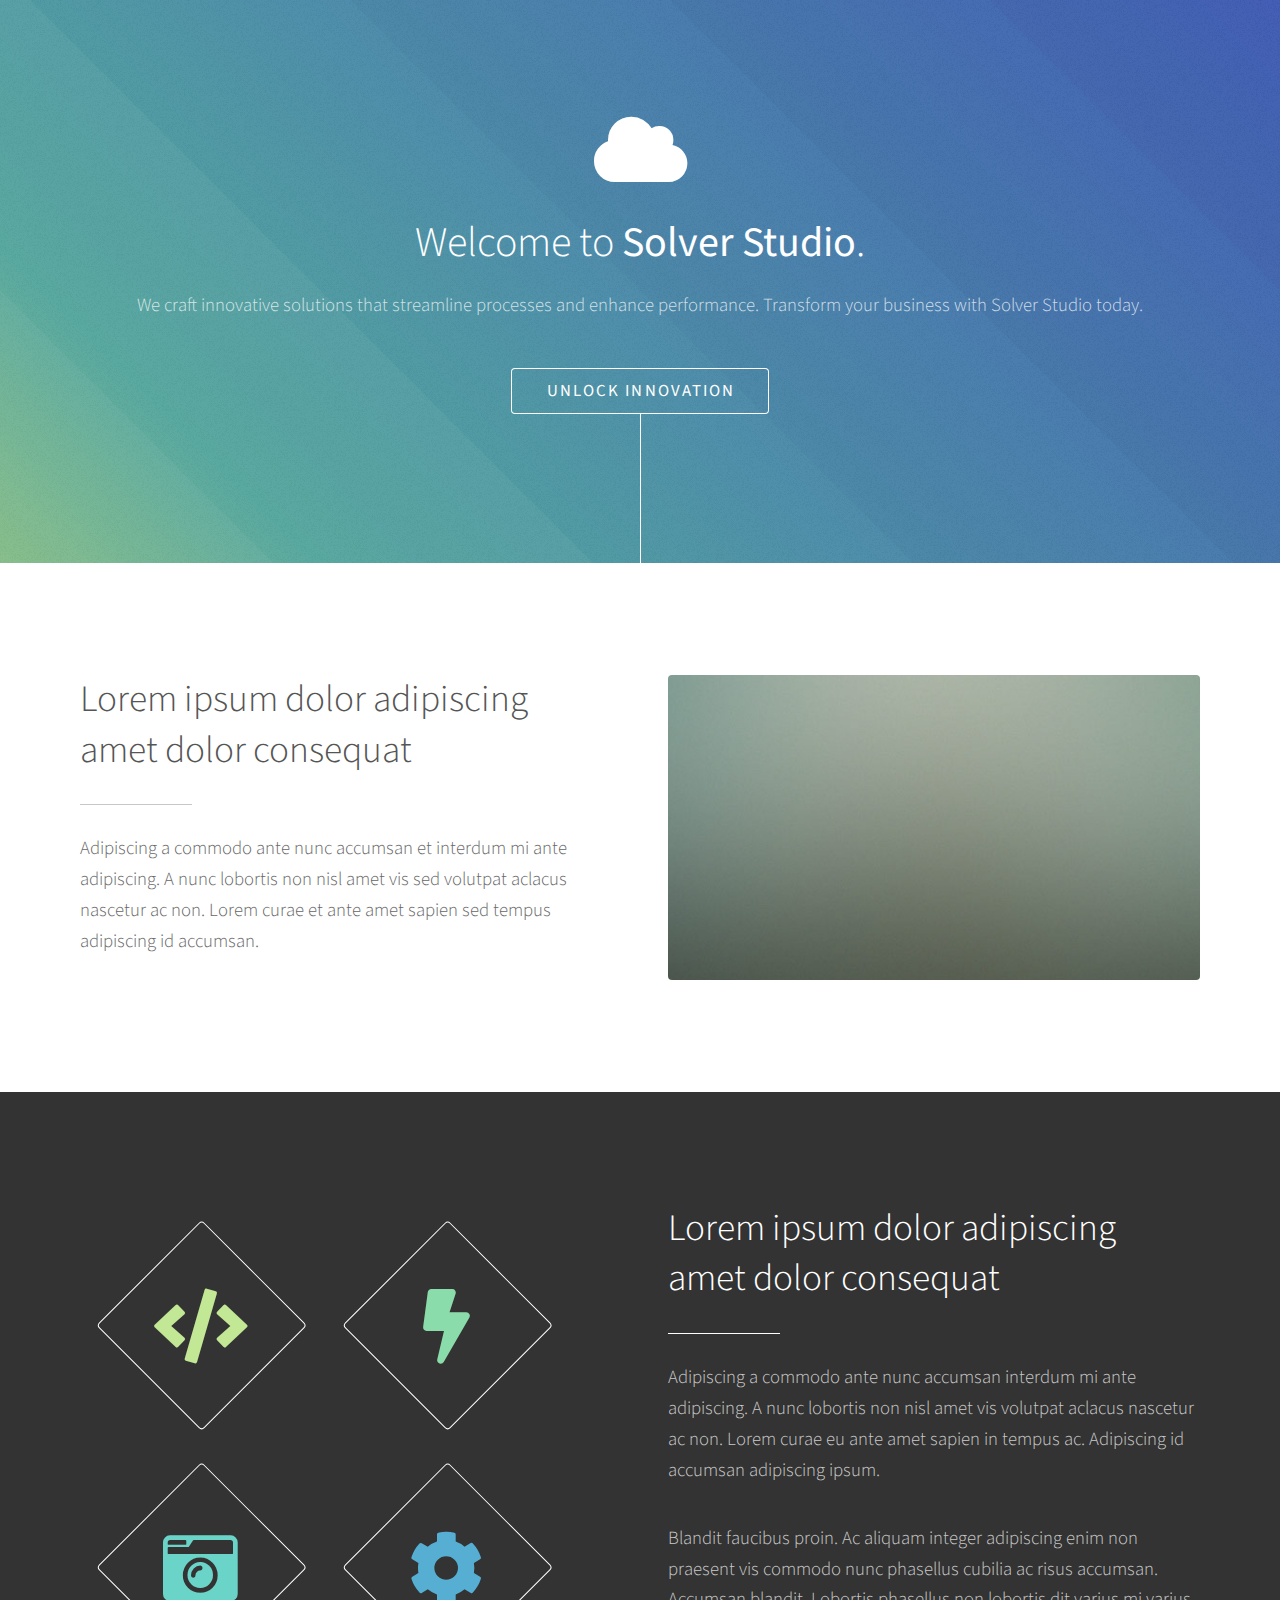
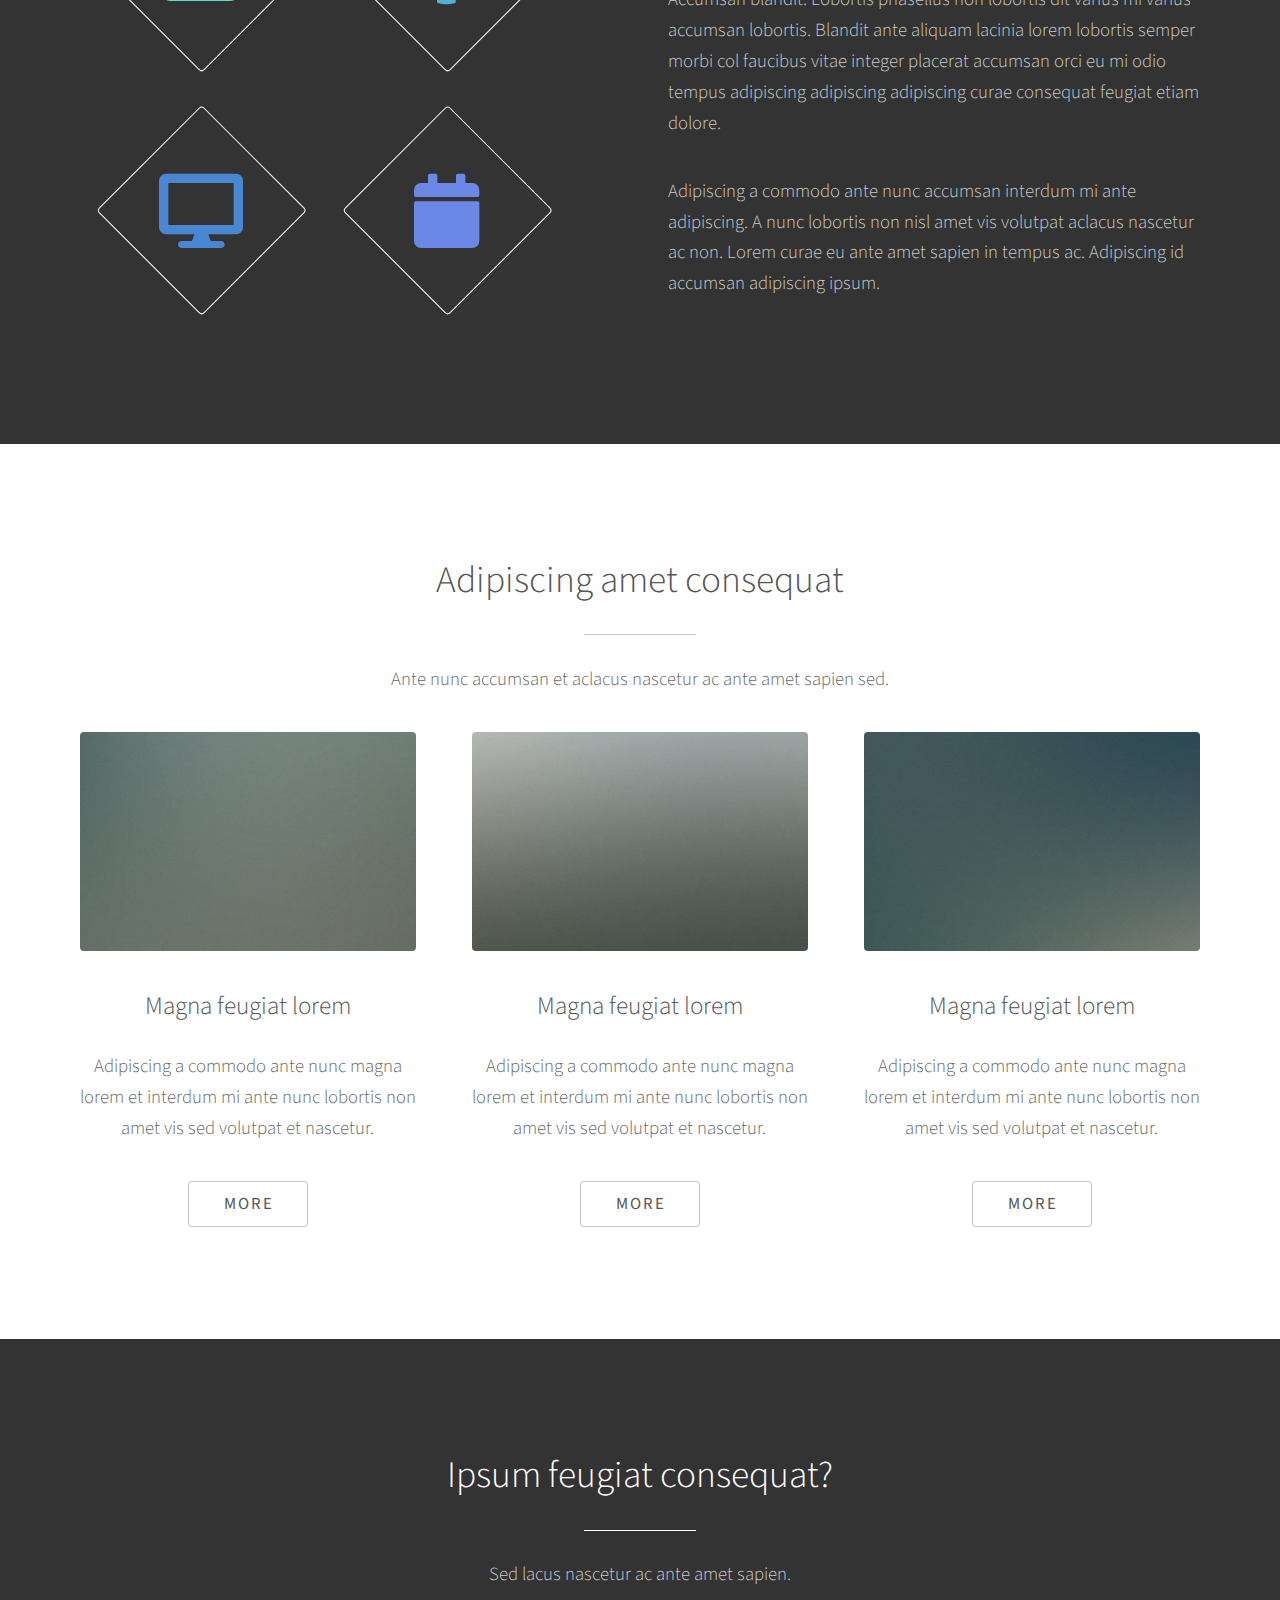
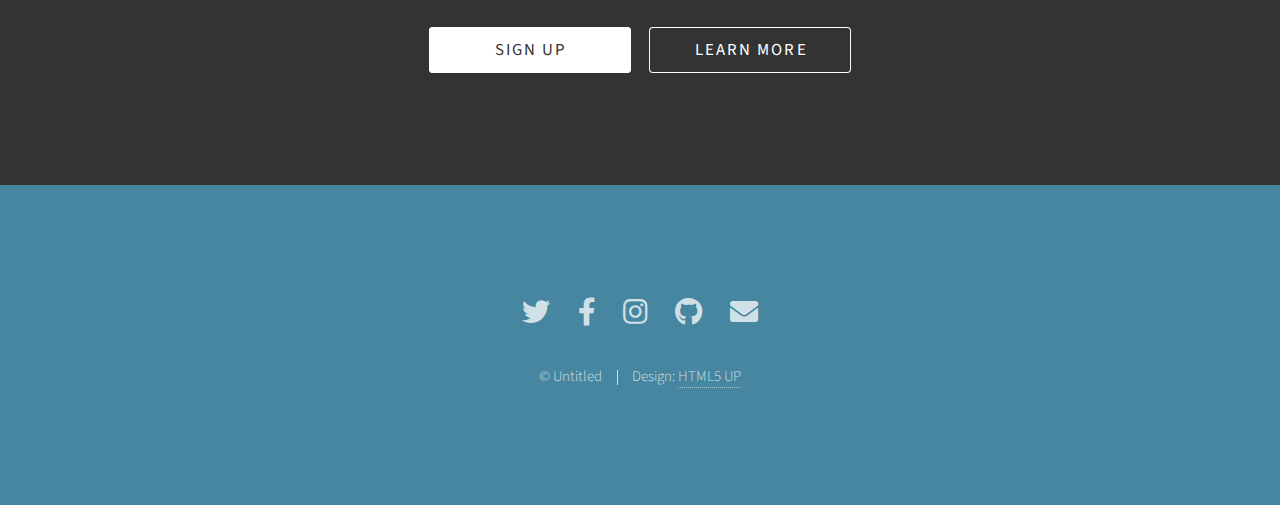
==== black/index.html @ 5e2aaf71 "template" ====
<!DOCTYPE HTML>

<html>
	<head>
		<title>Solver Studio</title>
		<meta charset="utf-8" />
		<meta name="viewport" content="width=device-width, initial-scale=1, user-scalable=no" />
		<link rel="stylesheet" href="assets/css/main.css" />
		<noscript><link rel="stylesheet" href="assets/css/noscript.css" /></noscript>
	</head>
	<body class="is-preload">

		<!-- Header -->
			<section id="header">
				<div class="inner">
					<span class="icon solid major fa-cloud"></span>
					<h1>Welcome to <strong>Solver Studio</strong></a>.</h1>
					<p>We craft innovative solutions that streamline processes and enhance performance. Transform your business with Solver Studio today.</p>
					<ul class="actions special">
						<li><a href="#one" class="button scrolly">Unlock Innovation</a></li>
					</ul>
				</div>
			</section>

		<!-- One -->
			<section id="one" class="main style1">
				<div class="container">
					<div class="row gtr-150">
						<div class="col-6 col-12-medium">
							<header class="major">
								<h2>Lorem ipsum dolor adipiscing<br />
								amet dolor consequat</h2>
							</header>
							<p>Adipiscing a commodo ante nunc accumsan et interdum mi ante adipiscing. A nunc lobortis non nisl amet vis sed volutpat aclacus nascetur ac non. Lorem curae et ante amet sapien sed tempus adipiscing id accumsan.</p>
						</div>
						<div class="col-6 col-12-medium imp-medium">
							<span class="image fit"><img src="images/pic01.jpg" alt="" /></span>
						</div>
					</div>
				</div>
			</section>

		<!-- Two -->
			<section id="two" class="main style2">
				<div class="container">
					<div class="row gtr-150">
						<div class="col-6 col-12-medium">
							<ul class="major-icons">
								<li><span class="icon solid style1 major fa-code"></span></li>
								<li><span class="icon solid style2 major fa-bolt"></span></li>
								<li><span class="icon solid style3 major fa-camera-retro"></span></li>
								<li><span class="icon solid style4 major fa-cog"></span></li>
								<li><span class="icon solid style5 major fa-desktop"></span></li>
								<li><span class="icon solid style6 major fa-calendar"></span></li>
							</ul>
						</div>
						<div class="col-6 col-12-medium">
							<header class="major">
								<h2>Lorem ipsum dolor adipiscing<br />
								amet dolor consequat</h2>
							</header>
							<p>Adipiscing a commodo ante nunc accumsan interdum mi ante adipiscing. A nunc lobortis non nisl amet vis volutpat aclacus nascetur ac non. Lorem curae eu ante amet sapien in tempus ac. Adipiscing id accumsan adipiscing ipsum.</p>
							<p>Blandit faucibus proin. Ac aliquam integer adipiscing enim non praesent vis commodo nunc phasellus cubilia ac risus accumsan. Accumsan blandit. Lobortis phasellus non lobortis dit varius mi varius accumsan lobortis. Blandit ante aliquam lacinia lorem lobortis semper morbi col faucibus vitae integer placerat accumsan orci eu mi odio tempus adipiscing adipiscing adipiscing curae consequat feugiat etiam dolore.</p>
							<p>Adipiscing a commodo ante nunc accumsan interdum mi ante adipiscing. A nunc lobortis non nisl amet vis volutpat aclacus nascetur ac non. Lorem curae eu ante amet sapien in tempus ac. Adipiscing id accumsan adipiscing ipsum.</p>
						</div>
					</div>
				</div>
			</section>

		<!-- Three -->
			<section id="three" class="main style1 special">
				<div class="container">
					<header class="major">
						<h2>Adipiscing amet consequat</h2>
					</header>
					<p>Ante nunc accumsan et aclacus nascetur ac ante amet sapien sed.</p>
					<div class="row gtr-150">
						<div class="col-4 col-12-medium">
							<span class="image fit"><img src="images/pic02.jpg" alt="" /></span>
							<h3>Magna feugiat lorem</h3>
							<p>Adipiscing a commodo ante nunc magna lorem et interdum mi ante nunc lobortis non amet vis sed volutpat et nascetur.</p>
							<ul class="actions special">
								<li><a href="#" class="button">More</a></li>
							</ul>
						</div>
						<div class="col-4 col-12-medium">
							<span class="image fit"><img src="images/pic03.jpg" alt="" /></span>
							<h3>Magna feugiat lorem</h3>
							<p>Adipiscing a commodo ante nunc magna lorem et interdum mi ante nunc lobortis non amet vis sed volutpat et nascetur.</p>
							<ul class="actions special">
								<li><a href="#" class="button">More</a></li>
							</ul>
						</div>
						<div class="col-4 col-12-medium">
							<span class="image fit"><img src="images/pic04.jpg" alt="" /></span>
							<h3>Magna feugiat lorem</h3>
							<p>Adipiscing a commodo ante nunc magna lorem et interdum mi ante nunc lobortis non amet vis sed volutpat et nascetur.</p>
							<ul class="actions special">
								<li><a href="#" class="button">More</a></li>
							</ul>
						</div>
					</div>
				</div>
			</section>

		<!-- Four -->
			<section id="four" class="main style2 special">
				<div class="container">
					<header class="major">
						<h2>Ipsum feugiat consequat?</h2>
					</header>
					<p>Sed lacus nascetur ac ante amet sapien.</p>
					<ul class="actions special">
						<li><a href="#" class="button wide primary">Sign Up</a></li>
						<li><a href="#" class="button wide">Learn More</a></li>
					</ul>
				</div>
			</section>

		<!-- Five -->
		<!--
			<section id="five" class="main style1">
				<div class="container">
					<header class="major special">
						<h2>Elements</h2>
					</header>

					<section>
						<h4>Text</h4>
						<p>This is <b>bold</b> and this is <strong>strong</strong>. This is <i>italic</i> and this is <em>emphasized</em>.
						This is <sup>superscript</sup> text and this is <sub>subscript</sub> text.
						This is <u>underlined</u> and this is code: <code>for (;;) { ... }</code>. Finally, <a href="#">this is a link</a>.</p>
						<hr />
						<header>
							<h4>Heading with a Subtitle</h4>
							<p>Lorem ipsum dolor sit amet nullam id egestas urna aliquam</p>
						</header>
						<p>Nunc lacinia ante nunc ac lobortis. Interdum adipiscing gravida odio porttitor sem non mi integer non faucibus ornare mi ut ante amet placerat aliquet. Volutpat eu sed ante lacinia sapien lorem accumsan varius montes viverra nibh in adipiscing blandit tempus accumsan.</p>
						<header>
							<h5>Heading with a Subtitle</h5>
							<p>Lorem ipsum dolor sit amet nullam id egestas urna aliquam</p>
						</header>
						<p>Nunc lacinia ante nunc ac lobortis. Interdum adipiscing gravida odio porttitor sem non mi integer non faucibus ornare mi ut ante amet placerat aliquet. Volutpat eu sed ante lacinia sapien lorem accumsan varius montes viverra nibh in adipiscing blandit tempus accumsan.</p>
						<hr />
						<h2>Heading Level 2</h2>
						<h3>Heading Level 3</h3>
						<h4>Heading Level 4</h4>
						<h5>Heading Level 5</h5>
						<h6>Heading Level 6</h6>
						<hr />
						<h5>Blockquote</h5>
						<blockquote>Fringilla nisl. Donec accumsan interdum nisi, quis tincidunt felis sagittis eget tempus euismod. Vestibulum ante ipsum primis in faucibus vestibulum. Blandit adipiscing eu felis iaculis volutpat ac adipiscing accumsan faucibus. Vestibulum ante ipsum primis in faucibus lorem ipsum dolor sit amet nullam adipiscing eu felis.</blockquote>
						<h5>Preformatted</h5>
						<pre><code>i = 0;

while (!deck.isInOrder()) {
print 'Iteration ' + i;
deck.shuffle();
i++;
}

print 'It took ' + i + ' iterations to sort the deck.';</code></pre>
					</section>

					<section>
						<h4>Lists</h4>
						<div class="row">
							<div class="col-6 col-12-medium">
								<h5>Unordered</h5>
								<ul>
									<li>Dolor pulvinar etiam.</li>
									<li>Sagittis adipiscing.</li>
									<li>Felis enim feugiat.</li>
								</ul>
								<h5>Alternate</h5>
								<ul class="alt">
									<li>Dolor pulvinar etiam.</li>
									<li>Sagittis adipiscing.</li>
									<li>Felis enim feugiat.</li>
								</ul>
							</div>
							<div class="col-6 col-12-medium">
								<h5>Ordered</h5>
								<ol>
									<li>Dolor pulvinar etiam.</li>
									<li>Etiam vel felis viverra.</li>
									<li>Felis enim feugiat.</li>
									<li>Dolor pulvinar etiam.</li>
									<li>Etiam vel felis lorem.</li>
									<li>Felis enim et feugiat.</li>
								</ol>
								<h5>Icons</h5>
								<ul class="icons">
									<li><a href="#" class="icon brands fa-twitter"><span class="label">Twitter</span></a></li>
									<li><a href="#" class="icon brands fa-facebook-f"><span class="label">Facebook</span></a></li>
									<li><a href="#" class="icon brands fa-instagram"><span class="label">Instagram</span></a></li>
									<li><a href="#" class="icon brands fa-github"><span class="label">Github</span></a></li>
								</ul>
							</div>
						</div>
						<h5>Actions</h5>
						<div class="row">
							<div class="col-6 col-12-medium">
								<ul class="actions">
									<li><a href="#" class="button primary">Default</a></li>
									<li><a href="#" class="button">Default</a></li>
								</ul>
								<ul class="actions small">
									<li><a href="#" class="button primary small">Small</a></li>
									<li><a href="#" class="button small">Small</a></li>
								</ul>
								<ul class="actions stacked">
									<li><a href="#" class="button primary">Default</a></li>
									<li><a href="#" class="button">Default</a></li>
								</ul>
								<ul class="actions stacked">
									<li><a href="#" class="button primary small">Small</a></li>
									<li><a href="#" class="button small">Small</a></li>
								</ul>
							</div>
							<div class="col-6 col-12-medium">
								<ul class="actions stacked">
									<li><a href="#" class="button primary fit">Default</a></li>
									<li><a href="#" class="button fit">Default</a></li>
								</ul>
								<ul class="actions stacked">
									<li><a href="#" class="button primary small fit">Small</a></li>
									<li><a href="#" class="button small fit">Small</a></li>
								</ul>
							</div>
						</div>
					</section>

					<section>
						<h4>Table</h4>
						<h5>Default</h5>
						<div class="table-wrapper">
							<table>
								<thead>
									<tr>
										<th>Name</th>
										<th>Description</th>
										<th>Price</th>
									</tr>
								</thead>
								<tbody>
									<tr>
										<td>Item One</td>
										<td>Ante turpis integer aliquet porttitor.</td>
										<td>29.99</td>
									</tr>
									<tr>
										<td>Item Two</td>
										<td>Vis ac commodo adipiscing arcu aliquet.</td>
										<td>19.99</td>
									</tr>
									<tr>
										<td>Item Three</td>
										<td> Morbi faucibus arcu accumsan lorem.</td>
										<td>29.99</td>
									</tr>
									<tr>
										<td>Item Four</td>
										<td>Vitae integer tempus condimentum.</td>
										<td>19.99</td>
									</tr>
									<tr>
										<td>Item Five</td>
										<td>Ante turpis integer aliquet porttitor.</td>
										<td>29.99</td>
									</tr>
								</tbody>
								<tfoot>
									<tr>
										<td colspan="2"></td>
										<td>100.00</td>
									</tr>
								</tfoot>
							</table>
						</div>

						<h5>Alternate</h5>
						<div class="table-wrapper">
							<table class="alt">
								<thead>
									<tr>
										<th>Name</th>
										<th>Description</th>
										<th>Price</th>
									</tr>
								</thead>
								<tbody>
									<tr>
										<td>Item One</td>
										<td>Ante turpis integer aliquet porttitor.</td>
										<td>29.99</td>
									</tr>
									<tr>
										<td>Item Two</td>
										<td>Vis ac commodo adipiscing arcu aliquet.</td>
										<td>19.99</td>
									</tr>
									<tr>
										<td>Item Three</td>
										<td> Morbi faucibus arcu accumsan lorem.</td>
										<td>29.99</td>
									</tr>
									<tr>
										<td>Item Four</td>
										<td>Vitae integer tempus condimentum.</td>
										<td>19.99</td>
									</tr>
									<tr>
										<td>Item Five</td>
										<td>Ante turpis integer aliquet porttitor.</td>
										<td>29.99</td>
									</tr>
								</tbody>
								<tfoot>
									<tr>
										<td colspan="2"></td>
										<td>100.00</td>
									</tr>
								</tfoot>
							</table>
						</div>
					</section>

					<section>
						<h4>Buttons</h4>
						<ul class="actions">
							<li><a href="#" class="button primary">Primary</a></li>
							<li><a href="#" class="button">Default</a></li>
						</ul>
						<ul class="actions">
							<li><a href="#" class="button large">Large</a></li>
							<li><a href="#" class="button">Default</a></li>
							<li><a href="#" class="button small">Small</a></li>
						</ul>
						<ul class="actions fit">
							<li><a href="#" class="button fit">Fit</a></li>
							<li><a href="#" class="button primary fit">Fit</a></li>
							<li><a href="#" class="button fit">Fit</a></li>
						</ul>
						<ul class="actions fit small">
							<li><a href="#" class="button primary fit small">Fit + Small</a></li>
							<li><a href="#" class="button fit small">Fit + Small</a></li>
							<li><a href="#" class="button primary fit small">Fit + Small</a></li>
						</ul>
						<ul class="actions">
							<li><a href="#" class="button primary icon solid fa-download">Icon</a></li>
							<li><a href="#" class="button icon solid fa-download">Icon</a></li>
						</ul>
						<ul class="actions">
							<li><span class="button primary disabled">Disabled</span></li>
							<li><span class="button disabled">Disabled</span></li>
						</ul>
					</section>

					<section>
						<h4>Form</h4>
						<form method="post" action="#">
							<div class="row gtr-uniform gtr-50">
								<div class="col-6 col-12-xsmall">
									<input type="text" name="demo-name" id="demo-name" value="" placeholder="Name" />
								</div>
								<div class="col-6 col-12-xsmall">
									<input type="email" name="demo-email" id="demo-email" value="" placeholder="Email" />
								</div>
								<div class="col-12">
									<select name="demo-category" id="demo-category">
										<option value="">- Category -</option>
										<option value="1">Manufacturing</option>
										<option value="1">Shipping</option>
										<option value="1">Administration</option>
										<option value="1">Human Resources</option>
									</select>
								</div>
								<div class="col-4 col-12-small">
									<input type="radio" id="demo-priority-low" name="demo-priority" checked>
									<label for="demo-priority-low">Low</label>
								</div>
								<div class="col-4 col-12-small">
									<input type="radio" id="demo-priority-normal" name="demo-priority">
									<label for="demo-priority-normal">Normal</label>
								</div>
								<div class="col-4 col-12-small">
									<input type="radio" id="demo-priority-high" name="demo-priority">
									<label for="demo-priority-high">High</label>
								</div>
								<div class="col-6 col-12-small">
									<input type="checkbox" id="demo-copy" name="demo-copy">
									<label for="demo-copy">Email me a copy</label>
								</div>
								<div class="col-6 col-12-small">
									<input type="checkbox" id="demo-human" name="demo-human" checked>
									<label for="demo-human">Not a robot</label>
								</div>
								<div class="col-12">
									<textarea name="demo-message" id="demo-message" placeholder="Enter your message" rows="6"></textarea>
								</div>
								<div class="col-12">
									<ul class="actions">
										<li><input type="submit" value="Send Message" class="primary" /></li>
										<li><input type="reset" value="Reset" /></li>
									</ul>
								</div>
							</div>
						</form>
					</section>

					<section>
						<h4>Image</h4>
						<h5>Fit</h5>
						<div class="box alt">
							<div class="row gtr-uniform gtr-50">
								<div class="col-12"><span class="image fit"><img src="images/pic06.jpg" alt="" /></span></div>
								<div class="col-4"><span class="image fit"><img src="images/pic02.jpg" alt="" /></span></div>
								<div class="col-4"><span class="image fit"><img src="images/pic03.jpg" alt="" /></span></div>
								<div class="col-4"><span class="image fit"><img src="images/pic04.jpg" alt="" /></span></div>
								<div class="col-4"><span class="image fit"><img src="images/pic03.jpg" alt="" /></span></div>
								<div class="col-4"><span class="image fit"><img src="images/pic04.jpg" alt="" /></span></div>
								<div class="col-4"><span class="image fit"><img src="images/pic02.jpg" alt="" /></span></div>
								<div class="col-4"><span class="image fit"><img src="images/pic04.jpg" alt="" /></span></div>
								<div class="col-4"><span class="image fit"><img src="images/pic02.jpg" alt="" /></span></div>
								<div class="col-4"><span class="image fit"><img src="images/pic03.jpg" alt="" /></span></div>
							</div>
						</div>
						<h5>Left &amp; Right</h5>
						<p><span class="image left"><img src="images/pic05.jpg" alt="" /></span>Fringilla nisl. Donec accumsan interdum nisi, quis tincidunt felis sagittis eget. tempus euismod. Vestibulum ante ipsum primis in faucibus vestibulum. Blandit adipiscing eu felis iaculis volutpat ac adipiscing accumsan eu faucibus. Integer ac pellentesque praesent tincidunt felis sagittis eget. tempus euismod. Vestibulum ante ipsum primis in faucibus vestibulum. Blandit adipiscing eu felis iaculis volutpat ac adipiscing accumsan eu faucibus. Integer ac pellentesque praesent. Donec accumsan interdum nisi, quis tincidunt felis sagittis eget. tempus euismod. Vestibulum ante ipsum primis in faucibus vestibulum. Blandit adipiscing eu felis iaculis volutpat ac adipiscing accumsan eu faucibus. Integer ac pellentesque praesent tincidunt felis sagittis eget. tempus euismod. Vestibulum ante ipsum primis in faucibus vestibulum. Blandit adipiscing eu felis iaculis volutpat ac adipiscing accumsan eu faucibus. Integer ac pellentesque praesent. Blandit adipiscing eu felis iaculis volutpat ac adipiscing accumsan eu faucibus. Integer ac pellentesque praesent tincidunt felis sagittis eget. tempus euismod. Vestibulum ante ipsum primis in faucibus vestibulum. Blandit adipiscing eu felis iaculis volutpat ac adipiscing accumsan eu faucibus. Integer ac pellentesque praesent.</p>
						<p><span class="image right"><img src="images/pic05.jpg" alt="" /></span>Fringilla nisl. Donec accumsan interdum nisi, quis tincidunt felis sagittis eget. tempus euismod. Vestibulum ante ipsum primis in faucibus vestibulum. Blandit adipiscing eu felis iaculis volutpat ac adipiscing accumsan eu faucibus. Integer ac pellentesque praesent tincidunt felis sagittis eget. tempus euismod. Vestibulum ante ipsum primis in faucibus vestibulum. Blandit adipiscing eu felis iaculis volutpat ac adipiscing accumsan eu faucibus. Integer ac pellentesque praesent. Donec accumsan interdum nisi, quis tincidunt felis sagittis eget. tempus euismod. Vestibulum ante ipsum primis in faucibus vestibulum. Blandit adipiscing eu felis iaculis volutpat ac adipiscing accumsan eu faucibus. Integer ac pellentesque praesent tincidunt felis sagittis eget. tempus euismod. Vestibulum ante ipsum primis in faucibus vestibulum. Blandit adipiscing eu felis iaculis volutpat ac adipiscing accumsan eu faucibus. Integer ac pellentesque praesent. Blandit adipiscing eu felis iaculis volutpat ac adipiscing accumsan eu faucibus. Integer ac pellentesque praesent tincidunt felis sagittis eget. tempus euismod. Vestibulum ante ipsum primis in faucibus vestibulum. Blandit adipiscing eu felis iaculis volutpat ac adipiscing accumsan eu faucibus. Integer ac pellentesque praesent.</p>
					</section>

				</div>
			</section>
		-->

		<!-- Footer -->
			<section id="footer">
				<ul class="icons">
					<li><a href="#" class="icon brands alt fa-twitter"><span class="label">Twitter</span></a></li>
					<li><a href="#" class="icon brands alt fa-facebook-f"><span class="label">Facebook</span></a></li>
					<li><a href="#" class="icon brands alt fa-instagram"><span class="label">Instagram</span></a></li>
					<li><a href="#" class="icon brands alt fa-github"><span class="label">GitHub</span></a></li>
					<li><a href="#" class="icon solid alt fa-envelope"><span class="label">Email</span></a></li>
				</ul>
				<ul class="copyright">
					<li>&copy; Untitled</li><li>Design: <a href="http://html5up.net">HTML5 UP</a></li>
				</ul>
			</section>

		<!-- Scripts -->
			<script src="assets/js/jquery.min.js"></script>
			<script src="assets/js/jquery.scrolly.min.js"></script>
			<script src="assets/js/browser.min.js"></script>
			<script src="assets/js/breakpoints.min.js"></script>
			<script src="assets/js/util.js"></script>
			<script src="assets/js/main.js"></script>

	</body>
</html>
---- black/assets/css/main.css ----
@import url("fontawesome-all.min.css");
@import url("https://fonts.googleapis.com/css?family=Source+Sans+Pro:300,300italic,400,400italic");

/*
	Photon by HTML5 UP
	html5up.net | @ajlkn
	Free for personal and commercial use under the CCA 3.0 license (html5up.net/license)
*/

html, body, div, span, applet, object,
iframe, h1, h2, h3, h4, h5, h6, p, blockquote,
pre, a, abbr, acronym, address, big, cite,
code, del, dfn, em, img, ins, kbd, q, s, samp,
small, strike, strong, sub, sup, tt, var, b,
u, i, center, dl, dt, dd, ol, ul, li, fieldset,
form, label, legend, table, caption, tbody,
tfoot, thead, tr, th, td, article, aside,
canvas, details, embed, figure, figcaption,
footer, header, hgroup, menu, nav, output, ruby,
section, summary, time, mark, audio, video {
	margin: 0;
	padding: 0;
	border: 0;
	font-size: 100%;
	font: inherit;
	vertical-align: baseline;}

article, aside, details, figcaption, figure,
footer, header, hgroup, menu, nav, section {
	display: block;}

body {
	line-height: 1;
}

ol, ul {
	list-style: none;
}

blockquote, q {
	quotes: none;
}

	blockquote:before, blockquote:after, q:before, q:after {
		content: '';
		content: none;
	}

table {
	border-collapse: collapse;
	border-spacing: 0;
}

body {
	-webkit-text-size-adjust: none;
}

mark {
	background-color: transparent;
	color: inherit;
}

input::-moz-focus-inner {
	border: 0;
	padding: 0;
}

input, select, textarea {
	-moz-appearance: none;
	-webkit-appearance: none;
	-ms-appearance: none;
	appearance: none;
}

/* Basic */

	html {
		box-sizing: border-box;
	}

	*, *:before, *:after {
		box-sizing: inherit;
	}

	body {
		background: #fff;
	}

		body.is-preload *, body.is-preload *:before, body.is-preload *:after {
			-moz-animation: none !important;
			-webkit-animation: none !important;
			-ms-animation: none !important;
			animation: none !important;
			-moz-transition: none !important;
			-webkit-transition: none !important;
			-ms-transition: none !important;
			transition: none !important;
		}

	body, input, select, textarea {
		color: #666;
		font-family: "Source Sans Pro", Helvetica, sans-serif;
		font-size: 16pt;
		font-weight: 300;
		line-height: 1.65em;
	}

	a {
		-moz-transition: color 0.2s ease-in-out, border-color 0.2s ease-in-out;
		-webkit-transition: color 0.2s ease-in-out, border-color 0.2s ease-in-out;
		-ms-transition: color 0.2s ease-in-out, border-color 0.2s ease-in-out;
		transition: color 0.2s ease-in-out, border-color 0.2s ease-in-out;
		border-bottom: dotted 1px #666;
		color: inherit;
		text-decoration: none;
	}

		a:hover {
			border-bottom-color: transparent !important;
			color: #6bd4c8;
		}

	strong, b {
		color: #555;
		font-weight: 400;
	}

	em, i {
		font-style: italic;
	}

	p {
		margin: 0 0 2em 0;
	}

	h1, h2, h3, h4, h5, h6 {
		color: #555;
		line-height: 1em;
		margin: 0 0 1em 0;
	}

		h1 a, h2 a, h3 a, h4 a, h5 a, h6 a {
			color: inherit;
			text-decoration: none;
		}

	h1 {
		font-size: 2.25em;
		line-height: 1.35em;
	}

	h2 {
		font-size: 2em;
		line-height: 1.35em;
	}

	h3 {
		font-size: 1.35em;
		line-height: 1.5em;
	}

	h4 {
		font-size: 1.25em;
		line-height: 1.5em;
	}

	h5 {
		font-size: 0.9em;
		line-height: 1.5em;
	}

	h6 {
		font-size: 0.7em;
		line-height: 1.5em;
	}

	sub {
		font-size: 0.8em;
		position: relative;
		top: 0.5em;
	}

	sup {
		font-size: 0.8em;
		position: relative;
		top: -0.5em;
	}

	hr {
		border: 0;
		border-bottom: solid 1px rgba(144, 144, 144, 0.5);
		margin: 2em 0;
	}

		hr.major {
			margin: 3em 0;
		}

	blockquote {
		border-left: solid 4px rgba(144, 144, 144, 0.5);
		font-style: italic;
		margin: 0 0 2em 0;
		padding: 0.5em 0 0.5em 2em;
	}

	code {
		background: rgba(144, 144, 144, 0.075);
		border-radius: 4px;
		border: solid 1px rgba(144, 144, 144, 0.5);
		font-family: "Courier New", monospace;
		font-size: 0.9em;
		margin: 0 0.25em;
		padding: 0.25em 0.65em;
	}

	pre {
		-webkit-overflow-scrolling: touch;
		font-family: "Courier New", monospace;
		font-size: 0.9em;
		margin: 0 0 2em 0;
	}

		pre code {
			display: block;
			line-height: 1.75em;
			padding: 1em 1.5em;
			overflow-x: auto;
		}

	.align-left {
		text-align: left;
	}

	.align-center {
		text-align: center;
	}

	.align-right {
		text-align: right;
	}

/* Container */

	.container {
		margin: 0 auto;
		max-width: calc(100% - 4em);
		width: 60em;
	}

		.container.xsmall {
			width: 15em;
		}

		.container.small {
			width: 30em;
		}

		.container.medium {
			width: 45em;
		}

		.container.large {
			width: 75em;
		}

		.container.xlarge {
			width: 90em;
		}

		.container.max {
			width: 100%;
		}

		@media screen and (max-width: 980px) {

			.container {
				max-width: 100% !important;
				width: 100% !important;
			}

		}

		@media screen and (max-width: 480px) {

			.container {
				max-width: calc(100% - 3em);
			}

		}

/* Row */

	.row {
		display: flex;
		flex-wrap: wrap;
		box-sizing: border-box;
		align-items: stretch;
	}

		.row > * {
			box-sizing: border-box;
		}

		.row.gtr-uniform > * > :last-child {
			margin-bottom: 0;
		}

		.row.aln-left {
			justify-content: flex-start;
		}

		.row.aln-center {
			justify-content: center;
		}

		.row.aln-right {
			justify-content: flex-end;
		}

		.row.aln-top {
			align-items: flex-start;
		}

		.row.aln-middle {
			align-items: center;
		}

		.row.aln-bottom {
			align-items: flex-end;
		}

		.row > .imp {
			order: -1;
		}

		.row > .col-1 {
			width: 8.33333%;
		}

		.row > .off-1 {
			margin-left: 8.33333%;
		}

		.row > .col-2 {
			width: 16.66667%;
		}

		.row > .off-2 {
			margin-left: 16.66667%;
		}

		.row > .col-3 {
			width: 25%;
		}

		.row > .off-3 {
			margin-left: 25%;
		}

		.row > .col-4 {
			width: 33.33333%;
		}

		.row > .off-4 {
			margin-left: 33.33333%;
		}

		.row > .col-5 {
			width: 41.66667%;
		}

		.row > .off-5 {
			margin-left: 41.66667%;
		}

		.row > .col-6 {
			width: 50%;
		}

		.row > .off-6 {
			margin-left: 50%;
		}

		.row > .col-7 {
			width: 58.33333%;
		}

		.row > .off-7 {
			margin-left: 58.33333%;
		}

		.row > .col-8 {
			width: 66.66667%;
		}

		.row > .off-8 {
			margin-left: 66.66667%;
		}

		.row > .col-9 {
			width: 75%;
		}

		.row > .off-9 {
			margin-left: 75%;
		}

		.row > .col-10 {
			width: 83.33333%;
		}

		.row > .off-10 {
			margin-left: 83.33333%;
		}

		.row > .col-11 {
			width: 91.66667%;
		}

		.row > .off-11 {
			margin-left: 91.66667%;
		}

		.row > .col-12 {
			width: 100%;
		}

		.row > .off-12 {
			margin-left: 100%;
		}

		.row.gtr-0 {
			margin-top: 0;
			margin-left: 0em;
		}

			.row.gtr-0 > * {
				padding: 0 0 0 0em;
			}

			.row.gtr-0.gtr-uniform {
				margin-top: 0em;
			}

				.row.gtr-0.gtr-uniform > * {
					padding-top: 0em;
				}

		.row.gtr-25 {
			margin-top: 0;
			margin-left: -0.5em;
		}

			.row.gtr-25 > * {
				padding: 0 0 0 0.5em;
			}

			.row.gtr-25.gtr-uniform {
				margin-top: -0.5em;
			}

				.row.gtr-25.gtr-uniform > * {
					padding-top: 0.5em;
				}

		.row.gtr-50 {
			margin-top: 0;
			margin-left: -1em;
		}

			.row.gtr-50 > * {
				padding: 0 0 0 1em;
			}

			.row.gtr-50.gtr-uniform {
				margin-top: -1em;
			}

				.row.gtr-50.gtr-uniform > * {
					padding-top: 1em;
				}

		.row {
			margin-top: 0;
			margin-left: -2em;
		}

			.row > * {
				padding: 0 0 0 2em;
			}

			.row.gtr-uniform {
				margin-top: -2em;
			}

				.row.gtr-uniform > * {
					padding-top: 2em;
				}

		.row.gtr-150 {
			margin-top: 0;
			margin-left: -3em;
		}

			.row.gtr-150 > * {
				padding: 0 0 0 3em;
			}

			.row.gtr-150.gtr-uniform {
				margin-top: -3em;
			}

				.row.gtr-150.gtr-uniform > * {
					padding-top: 3em;
				}

		.row.gtr-200 {
			margin-top: 0;
			margin-left: -4em;
		}

			.row.gtr-200 > * {
				padding: 0 0 0 4em;
			}

			.row.gtr-200.gtr-uniform {
				margin-top: -4em;
			}

				.row.gtr-200.gtr-uniform > * {
					padding-top: 4em;
				}

		@media screen and (max-width: 1680px) {

			.row {
				display: flex;
				flex-wrap: wrap;
				box-sizing: border-box;
				align-items: stretch;
			}

				.row > * {
					box-sizing: border-box;
				}

				.row.gtr-uniform > * > :last-child {
					margin-bottom: 0;
				}

				.row.aln-left {
					justify-content: flex-start;
				}

				.row.aln-center {
					justify-content: center;
				}

				.row.aln-right {
					justify-content: flex-end;
				}

				.row.aln-top {
					align-items: flex-start;
				}

				.row.aln-middle {
					align-items: center;
				}

				.row.aln-bottom {
					align-items: flex-end;
				}

				.row > .imp-xlarge {
					order: -1;
				}

				.row > .col-1-xlarge {
					width: 8.33333%;
				}

				.row > .off-1-xlarge {
					margin-left: 8.33333%;
				}

				.row > .col-2-xlarge {
					width: 16.66667%;
				}

				.row > .off-2-xlarge {
					margin-left: 16.66667%;
				}

				.row > .col-3-xlarge {
					width: 25%;
				}

				.row > .off-3-xlarge {
					margin-left: 25%;
				}

				.row > .col-4-xlarge {
					width: 33.33333%;
				}

				.row > .off-4-xlarge {
					margin-left: 33.33333%;
				}

				.row > .col-5-xlarge {
					width: 41.66667%;
				}

				.row > .off-5-xlarge {
					margin-left: 41.66667%;
				}

				.row > .col-6-xlarge {
					width: 50%;
				}

				.row > .off-6-xlarge {
					margin-left: 50%;
				}

				.row > .col-7-xlarge {
					width: 58.33333%;
				}

				.row > .off-7-xlarge {
					margin-left: 58.33333%;
				}

				.row > .col-8-xlarge {
					width: 66.66667%;
				}

				.row > .off-8-xlarge {
					margin-left: 66.66667%;
				}

				.row > .col-9-xlarge {
					width: 75%;
				}

				.row > .off-9-xlarge {
					margin-left: 75%;
				}

				.row > .col-10-xlarge {
					width: 83.33333%;
				}

				.row > .off-10-xlarge {
					margin-left: 83.33333%;
				}

				.row > .col-11-xlarge {
					width: 91.66667%;
				}

				.row > .off-11-xlarge {
					margin-left: 91.66667%;
				}

				.row > .col-12-xlarge {
					width: 100%;
				}

				.row > .off-12-xlarge {
					margin-left: 100%;
				}

				.row.gtr-0 {
					margin-top: 0;
					margin-left: 0em;
				}

					.row.gtr-0 > * {
						padding: 0 0 0 0em;
					}

					.row.gtr-0.gtr-uniform {
						margin-top: 0em;
					}

						.row.gtr-0.gtr-uniform > * {
							padding-top: 0em;
						}

				.row.gtr-25 {
					margin-top: 0;
					margin-left: -0.5em;
				}

					.row.gtr-25 > * {
						padding: 0 0 0 0.5em;
					}

					.row.gtr-25.gtr-uniform {
						margin-top: -0.5em;
					}

						.row.gtr-25.gtr-uniform > * {
							padding-top: 0.5em;
						}

				.row.gtr-50 {
					margin-top: 0;
					margin-left: -1em;
				}

					.row.gtr-50 > * {
						padding: 0 0 0 1em;
					}

					.row.gtr-50.gtr-uniform {
						margin-top: -1em;
					}

						.row.gtr-50.gtr-uniform > * {
							padding-top: 1em;
						}

				.row {
					margin-top: 0;
					margin-left: -2em;
				}

					.row > * {
						padding: 0 0 0 2em;
					}

					.row.gtr-uniform {
						margin-top: -2em;
					}

						.row.gtr-uniform > * {
							padding-top: 2em;
						}

				.row.gtr-150 {
					margin-top: 0;
					margin-left: -3em;
				}

					.row.gtr-150 > * {
						padding: 0 0 0 3em;
					}

					.row.gtr-150.gtr-uniform {
						margin-top: -3em;
					}

						.row.gtr-150.gtr-uniform > * {
							padding-top: 3em;
						}

				.row.gtr-200 {
					margin-top: 0;
					margin-left: -4em;
				}

					.row.gtr-200 > * {
						padding: 0 0 0 4em;
					}

					.row.gtr-200.gtr-uniform {
						margin-top: -4em;
					}

						.row.gtr-200.gtr-uniform > * {
							padding-top: 4em;
						}

		}

		@media screen and (max-width: 1140px) {

			.row {
				display: flex;
				flex-wrap: wrap;
				box-sizing: border-box;
				align-items: stretch;
			}

				.row > * {
					box-sizing: border-box;
				}

				.row.gtr-uniform > * > :last-child {
					margin-bottom: 0;
				}

				.row.aln-left {
					justify-content: flex-start;
				}

				.row.aln-center {
					justify-content: center;
				}

				.row.aln-right {
					justify-content: flex-end;
				}

				.row.aln-top {
					align-items: flex-start;
				}

				.row.aln-middle {
					align-items: center;
				}

				.row.aln-bottom {
					align-items: flex-end;
				}

				.row > .imp-large {
					order: -1;
				}

				.row > .col-1-large {
					width: 8.33333%;
				}

				.row > .off-1-large {
					margin-left: 8.33333%;
				}

				.row > .col-2-large {
					width: 16.66667%;
				}

				.row > .off-2-large {
					margin-left: 16.66667%;
				}

				.row > .col-3-large {
					width: 25%;
				}

				.row > .off-3-large {
					margin-left: 25%;
				}

				.row > .col-4-large {
					width: 33.33333%;
				}

				.row > .off-4-large {
					margin-left: 33.33333%;
				}

				.row > .col-5-large {
					width: 41.66667%;
				}

				.row > .off-5-large {
					margin-left: 41.66667%;
				}

				.row > .col-6-large {
					width: 50%;
				}

				.row > .off-6-large {
					margin-left: 50%;
				}

				.row > .col-7-large {
					width: 58.33333%;
				}

				.row > .off-7-large {
					margin-left: 58.33333%;
				}

				.row > .col-8-large {
					width: 66.66667%;
				}

				.row > .off-8-large {
					margin-left: 66.66667%;
				}

				.row > .col-9-large {
					width: 75%;
				}

				.row > .off-9-large {
					margin-left: 75%;
				}

				.row > .col-10-large {
					width: 83.33333%;
				}

				.row > .off-10-large {
					margin-left: 83.33333%;
				}

				.row > .col-11-large {
					width: 91.66667%;
				}

				.row > .off-11-large {
					margin-left: 91.66667%;
				}

				.row > .col-12-large {
					width: 100%;
				}

				.row > .off-12-large {
					margin-left: 100%;
				}

				.row.gtr-0 {
					margin-top: 0;
					margin-left: 0em;
				}

					.row.gtr-0 > * {
						padding: 0 0 0 0em;
					}

					.row.gtr-0.gtr-uniform {
						margin-top: 0em;
					}

						.row.gtr-0.gtr-uniform > * {
							padding-top: 0em;
						}

				.row.gtr-25 {
					margin-top: 0;
					margin-left: -0.5em;
				}

					.row.gtr-25 > * {
						padding: 0 0 0 0.5em;
					}

					.row.gtr-25.gtr-uniform {
						margin-top: -0.5em;
					}

						.row.gtr-25.gtr-uniform > * {
							padding-top: 0.5em;
						}

				.row.gtr-50 {
					margin-top: 0;
					margin-left: -1em;
				}

					.row.gtr-50 > * {
						padding: 0 0 0 1em;
					}

					.row.gtr-50.gtr-uniform {
						margin-top: -1em;
					}

						.row.gtr-50.gtr-uniform > * {
							padding-top: 1em;
						}

				.row {
					margin-top: 0;
					margin-left: -2em;
				}

					.row > * {
						padding: 0 0 0 2em;
					}

					.row.gtr-uniform {
						margin-top: -2em;
					}

						.row.gtr-uniform > * {
							padding-top: 2em;
						}

				.row.gtr-150 {
					margin-top: 0;
					margin-left: -3em;
				}

					.row.gtr-150 > * {
						padding: 0 0 0 3em;
					}

					.row.gtr-150.gtr-uniform {
						margin-top: -3em;
					}

						.row.gtr-150.gtr-uniform > * {
							padding-top: 3em;
						}

				.row.gtr-200 {
					margin-top: 0;
					margin-left: -4em;
				}

					.row.gtr-200 > * {
						padding: 0 0 0 4em;
					}

					.row.gtr-200.gtr-uniform {
						margin-top: -4em;
					}

						.row.gtr-200.gtr-uniform > * {
							padding-top: 4em;
						}

		}

		@media screen and (max-width: 980px) {

			.row {
				display: flex;
				flex-wrap: wrap;
				box-sizing: border-box;
				align-items: stretch;
			}

				.row > * {
					box-sizing: border-box;
				}

				.row.gtr-uniform > * > :last-child {
					margin-bottom: 0;
				}

				.row.aln-left {
					justify-content: flex-start;
				}

				.row.aln-center {
					justify-content: center;
				}

				.row.aln-right {
					justify-content: flex-end;
				}

				.row.aln-top {
					align-items: flex-start;
				}

				.row.aln-middle {
					align-items: center;
				}

				.row.aln-bottom {
					align-items: flex-end;
				}

				.row > .imp-medium {
					order: -1;
				}

				.row > .col-1-medium {
					width: 8.33333%;
				}

				.row > .off-1-medium {
					margin-left: 8.33333%;
				}

				.row > .col-2-medium {
					width: 16.66667%;
				}

				.row > .off-2-medium {
					margin-left: 16.66667%;
				}

				.row > .col-3-medium {
					width: 25%;
				}

				.row > .off-3-medium {
					margin-left: 25%;
				}

				.row > .col-4-medium {
					width: 33.33333%;
				}

				.row > .off-4-medium {
					margin-left: 33.33333%;
				}

				.row > .col-5-medium {
					width: 41.66667%;
				}

				.row > .off-5-medium {
					margin-left: 41.66667%;
				}

				.row > .col-6-medium {
					width: 50%;
				}

				.row > .off-6-medium {
					margin-left: 50%;
				}

				.row > .col-7-medium {
					width: 58.33333%;
				}

				.row > .off-7-medium {
					margin-left: 58.33333%;
				}

				.row > .col-8-medium {
					width: 66.66667%;
				}

				.row > .off-8-medium {
					margin-left: 66.66667%;
				}

				.row > .col-9-medium {
					width: 75%;
				}

				.row > .off-9-medium {
					margin-left: 75%;
				}

				.row > .col-10-medium {
					width: 83.33333%;
				}

				.row > .off-10-medium {
					margin-left: 83.33333%;
				}

				.row > .col-11-medium {
					width: 91.66667%;
				}

				.row > .off-11-medium {
					margin-left: 91.66667%;
				}

				.row > .col-12-medium {
					width: 100%;
				}

				.row > .off-12-medium {
					margin-left: 100%;
				}

				.row.gtr-0 {
					margin-top: 0;
					margin-left: 0em;
				}

					.row.gtr-0 > * {
						padding: 0 0 0 0em;
					}

					.row.gtr-0.gtr-uniform {
						margin-top: 0em;
					}

						.row.gtr-0.gtr-uniform > * {
							padding-top: 0em;
						}

				.row.gtr-25 {
					margin-top: 0;
					margin-left: -0.5em;
				}

					.row.gtr-25 > * {
						padding: 0 0 0 0.5em;
					}

					.row.gtr-25.gtr-uniform {
						margin-top: -0.5em;
					}

						.row.gtr-25.gtr-uniform > * {
							padding-top: 0.5em;
						}

				.row.gtr-50 {
					margin-top: 0;
					margin-left: -1em;
				}

					.row.gtr-50 > * {
						padding: 0 0 0 1em;
					}

					.row.gtr-50.gtr-uniform {
						margin-top: -1em;
					}

						.row.gtr-50.gtr-uniform > * {
							padding-top: 1em;
						}

				.row {
					margin-top: 0;
					margin-left: -2em;
				}

					.row > * {
						padding: 0 0 0 2em;
					}

					.row.gtr-uniform {
						margin-top: -2em;
					}

						.row.gtr-uniform > * {
							padding-top: 2em;
						}

				.row.gtr-150 {
					margin-top: 0;
					margin-left: -3em;
				}

					.row.gtr-150 > * {
						padding: 0 0 0 3em;
					}

					.row.gtr-150.gtr-uniform {
						margin-top: -3em;
					}

						.row.gtr-150.gtr-uniform > * {
							padding-top: 3em;
						}

				.row.gtr-200 {
					margin-top: 0;
					margin-left: -4em;
				}

					.row.gtr-200 > * {
						padding: 0 0 0 4em;
					}

					.row.gtr-200.gtr-uniform {
						margin-top: -4em;
					}

						.row.gtr-200.gtr-uniform > * {
							padding-top: 4em;
						}

		}

		@media screen and (max-width: 736px) {

			.row {
				display: flex;
				flex-wrap: wrap;
				box-sizing: border-box;
				align-items: stretch;
			}

				.row > * {
					box-sizing: border-box;
				}

				.row.gtr-uniform > * > :last-child {
					margin-bottom: 0;
				}

				.row.aln-left {
					justify-content: flex-start;
				}

				.row.aln-center {
					justify-content: center;
				}

				.row.aln-right {
					justify-content: flex-end;
				}

				.row.aln-top {
					align-items: flex-start;
				}

				.row.aln-middle {
					align-items: center;
				}

				.row.aln-bottom {
					align-items: flex-end;
				}

				.row > .imp-small {
					order: -1;
				}

				.row > .col-1-small {
					width: 8.33333%;
				}

				.row > .off-1-small {
					margin-left: 8.33333%;
				}

				.row > .col-2-small {
					width: 16.66667%;
				}

				.row > .off-2-small {
					margin-left: 16.66667%;
				}

				.row > .col-3-small {
					width: 25%;
				}

				.row > .off-3-small {
					margin-left: 25%;
				}

				.row > .col-4-small {
					width: 33.33333%;
				}

				.row > .off-4-small {
					margin-left: 33.33333%;
				}

				.row > .col-5-small {
					width: 41.66667%;
				}

				.row > .off-5-small {
					margin-left: 41.66667%;
				}

				.row > .col-6-small {
					width: 50%;
				}

				.row > .off-6-small {
					margin-left: 50%;
				}

				.row > .col-7-small {
					width: 58.33333%;
				}

				.row > .off-7-small {
					margin-left: 58.33333%;
				}

				.row > .col-8-small {
					width: 66.66667%;
				}

				.row > .off-8-small {
					margin-left: 66.66667%;
				}

				.row > .col-9-small {
					width: 75%;
				}

				.row > .off-9-small {
					margin-left: 75%;
				}

				.row > .col-10-small {
					width: 83.33333%;
				}

				.row > .off-10-small {
					margin-left: 83.33333%;
				}

				.row > .col-11-small {
					width: 91.66667%;
				}

				.row > .off-11-small {
					margin-left: 91.66667%;
				}

				.row > .col-12-small {
					width: 100%;
				}

				.row > .off-12-small {
					margin-left: 100%;
				}

				.row.gtr-0 {
					margin-top: 0;
					margin-left: 0em;
				}

					.row.gtr-0 > * {
						padding: 0 0 0 0em;
					}

					.row.gtr-0.gtr-uniform {
						margin-top: 0em;
					}

						.row.gtr-0.gtr-uniform > * {
							padding-top: 0em;
						}

				.row.gtr-25 {
					margin-top: 0;
					margin-left: -0.5em;
				}

					.row.gtr-25 > * {
						padding: 0 0 0 0.5em;
					}

					.row.gtr-25.gtr-uniform {
						margin-top: -0.5em;
					}

						.row.gtr-25.gtr-uniform > * {
							padding-top: 0.5em;
						}

				.row.gtr-50 {
					margin-top: 0;
					margin-left: -1em;
				}

					.row.gtr-50 > * {
						padding: 0 0 0 1em;
					}

					.row.gtr-50.gtr-uniform {
						margin-top: -1em;
					}

						.row.gtr-50.gtr-uniform > * {
							padding-top: 1em;
						}

				.row {
					margin-top: 0;
					margin-left: -2em;
				}

					.row > * {
						padding: 0 0 0 2em;
					}

					.row.gtr-uniform {
						margin-top: -2em;
					}

						.row.gtr-uniform > * {
							padding-top: 2em;
						}

				.row.gtr-150 {
					margin-top: 0;
					margin-left: -3em;
				}

					.row.gtr-150 > * {
						padding: 0 0 0 3em;
					}

					.row.gtr-150.gtr-uniform {
						margin-top: -3em;
					}

						.row.gtr-150.gtr-uniform > * {
							padding-top: 3em;
						}

				.row.gtr-200 {
					margin-top: 0;
					margin-left: -4em;
				}

					.row.gtr-200 > * {
						padding: 0 0 0 4em;
					}

					.row.gtr-200.gtr-uniform {
						margin-top: -4em;
					}

						.row.gtr-200.gtr-uniform > * {
							padding-top: 4em;
						}

		}

		@media screen and (max-width: 480px) {

			.row {
				display: flex;
				flex-wrap: wrap;
				box-sizing: border-box;
				align-items: stretch;
			}

				.row > * {
					box-sizing: border-box;
				}

				.row.gtr-uniform > * > :last-child {
					margin-bottom: 0;
				}

				.row.aln-left {
					justify-content: flex-start;
				}

				.row.aln-center {
					justify-content: center;
				}

				.row.aln-right {
					justify-content: flex-end;
				}

				.row.aln-top {
					align-items: flex-start;
				}

				.row.aln-middle {
					align-items: center;
				}

				.row.aln-bottom {
					align-items: flex-end;
				}

				.row > .imp-xsmall {
					order: -1;
				}

				.row > .col-1-xsmall {
					width: 8.33333%;
				}

				.row > .off-1-xsmall {
					margin-left: 8.33333%;
				}

				.row > .col-2-xsmall {
					width: 16.66667%;
				}

				.row > .off-2-xsmall {
					margin-left: 16.66667%;
				}

				.row > .col-3-xsmall {
					width: 25%;
				}

				.row > .off-3-xsmall {
					margin-left: 25%;
				}

				.row > .col-4-xsmall {
					width: 33.33333%;
				}

				.row > .off-4-xsmall {
					margin-left: 33.33333%;
				}

				.row > .col-5-xsmall {
					width: 41.66667%;
				}

				.row > .off-5-xsmall {
					margin-left: 41.66667%;
				}

				.row > .col-6-xsmall {
					width: 50%;
				}

				.row > .off-6-xsmall {
					margin-left: 50%;
				}

				.row > .col-7-xsmall {
					width: 58.33333%;
				}

				.row > .off-7-xsmall {
					margin-left: 58.33333%;
				}

				.row > .col-8-xsmall {
					width: 66.66667%;
				}

				.row > .off-8-xsmall {
					margin-left: 66.66667%;
				}

				.row > .col-9-xsmall {
					width: 75%;
				}

				.row > .off-9-xsmall {
					margin-left: 75%;
				}

				.row > .col-10-xsmall {
					width: 83.33333%;
				}

				.row > .off-10-xsmall {
					margin-left: 83.33333%;
				}

				.row > .col-11-xsmall {
					width: 91.66667%;
				}

				.row > .off-11-xsmall {
					margin-left: 91.66667%;
				}

				.row > .col-12-xsmall {
					width: 100%;
				}

				.row > .off-12-xsmall {
					margin-left: 100%;
				}

				.row.gtr-0 {
					margin-top: 0;
					margin-left: 0em;
				}

					.row.gtr-0 > * {
						padding: 0 0 0 0em;
					}

					.row.gtr-0.gtr-uniform {
						margin-top: 0em;
					}

						.row.gtr-0.gtr-uniform > * {
							padding-top: 0em;
						}

				.row.gtr-25 {
					margin-top: 0;
					margin-left: -0.5em;
				}

					.row.gtr-25 > * {
						padding: 0 0 0 0.5em;
					}

					.row.gtr-25.gtr-uniform {
						margin-top: -0.5em;
					}

						.row.gtr-25.gtr-uniform > * {
							padding-top: 0.5em;
						}

				.row.gtr-50 {
					margin-top: 0;
					margin-left: -1em;
				}

					.row.gtr-50 > * {
						padding: 0 0 0 1em;
					}

					.row.gtr-50.gtr-uniform {
						margin-top: -1em;
					}

						.row.gtr-50.gtr-uniform > * {
							padding-top: 1em;
						}

				.row {
					margin-top: 0;
					margin-left: -2em;
				}

					.row > * {
						padding: 0 0 0 2em;
					}

					.row.gtr-uniform {
						margin-top: -2em;
					}

						.row.gtr-uniform > * {
							padding-top: 2em;
						}

				.row.gtr-150 {
					margin-top: 0;
					margin-left: -3em;
				}

					.row.gtr-150 > * {
						padding: 0 0 0 3em;
					}

					.row.gtr-150.gtr-uniform {
						margin-top: -3em;
					}

						.row.gtr-150.gtr-uniform > * {
							padding-top: 3em;
						}

				.row.gtr-200 {
					margin-top: 0;
					margin-left: -4em;
				}

					.row.gtr-200 > * {
						padding: 0 0 0 4em;
					}

					.row.gtr-200.gtr-uniform {
						margin-top: -4em;
					}

						.row.gtr-200.gtr-uniform > * {
							padding-top: 4em;
						}

		}

		@media screen and (max-width: 320px) {

			.row {
				display: flex;
				flex-wrap: wrap;
				box-sizing: border-box;
				align-items: stretch;
			}

				.row > * {
					box-sizing: border-box;
				}

				.row.gtr-uniform > * > :last-child {
					margin-bottom: 0;
				}

				.row.aln-left {
					justify-content: flex-start;
				}

				.row.aln-center {
					justify-content: center;
				}

				.row.aln-right {
					justify-content: flex-end;
				}

				.row.aln-top {
					align-items: flex-start;
				}

				.row.aln-middle {
					align-items: center;
				}

				.row.aln-bottom {
					align-items: flex-end;
				}

				.row > .imp-xxsmall {
					order: -1;
				}

				.row > .col-1-xxsmall {
					width: 8.33333%;
				}

				.row > .off-1-xxsmall {
					margin-left: 8.33333%;
				}

				.row > .col-2-xxsmall {
					width: 16.66667%;
				}

				.row > .off-2-xxsmall {
					margin-left: 16.66667%;
				}

				.row > .col-3-xxsmall {
					width: 25%;
				}

				.row > .off-3-xxsmall {
					margin-left: 25%;
				}

				.row > .col-4-xxsmall {
					width: 33.33333%;
				}

				.row > .off-4-xxsmall {
					margin-left: 33.33333%;
				}

				.row > .col-5-xxsmall {
					width: 41.66667%;
				}

				.row > .off-5-xxsmall {
					margin-left: 41.66667%;
				}

				.row > .col-6-xxsmall {
					width: 50%;
				}

				.row > .off-6-xxsmall {
					margin-left: 50%;
				}

				.row > .col-7-xxsmall {
					width: 58.33333%;
				}

				.row > .off-7-xxsmall {
					margin-left: 58.33333%;
				}

				.row > .col-8-xxsmall {
					width: 66.66667%;
				}

				.row > .off-8-xxsmall {
					margin-left: 66.66667%;
				}

				.row > .col-9-xxsmall {
					width: 75%;
				}

				.row > .off-9-xxsmall {
					margin-left: 75%;
				}

				.row > .col-10-xxsmall {
					width: 83.33333%;
				}

				.row > .off-10-xxsmall {
					margin-left: 83.33333%;
				}

				.row > .col-11-xxsmall {
					width: 91.66667%;
				}

				.row > .off-11-xxsmall {
					margin-left: 91.66667%;
				}

				.row > .col-12-xxsmall {
					width: 100%;
				}

				.row > .off-12-xxsmall {
					margin-left: 100%;
				}

				.row.gtr-0 {
					margin-top: 0;
					margin-left: 0em;
				}

					.row.gtr-0 > * {
						padding: 0 0 0 0em;
					}

					.row.gtr-0.gtr-uniform {
						margin-top: 0em;
					}

						.row.gtr-0.gtr-uniform > * {
							padding-top: 0em;
						}

				.row.gtr-25 {
					margin-top: 0;
					margin-left: -0.5em;
				}

					.row.gtr-25 > * {
						padding: 0 0 0 0.5em;
					}

					.row.gtr-25.gtr-uniform {
						margin-top: -0.5em;
					}

						.row.gtr-25.gtr-uniform > * {
							padding-top: 0.5em;
						}

				.row.gtr-50 {
					margin-top: 0;
					margin-left: -1em;
				}

					.row.gtr-50 > * {
						padding: 0 0 0 1em;
					}

					.row.gtr-50.gtr-uniform {
						margin-top: -1em;
					}

						.row.gtr-50.gtr-uniform > * {
							padding-top: 1em;
						}

				.row {
					margin-top: 0;
					margin-left: -2em;
				}

					.row > * {
						padding: 0 0 0 2em;
					}

					.row.gtr-uniform {
						margin-top: -2em;
					}

						.row.gtr-uniform > * {
							padding-top: 2em;
						}

				.row.gtr-150 {
					margin-top: 0;
					margin-left: -3em;
				}

					.row.gtr-150 > * {
						padding: 0 0 0 3em;
					}

					.row.gtr-150.gtr-uniform {
						margin-top: -3em;
					}

						.row.gtr-150.gtr-uniform > * {
							padding-top: 3em;
						}

				.row.gtr-200 {
					margin-top: 0;
					margin-left: -4em;
				}

					.row.gtr-200 > * {
						padding: 0 0 0 4em;
					}

					.row.gtr-200.gtr-uniform {
						margin-top: -4em;
					}

						.row.gtr-200.gtr-uniform > * {
							padding-top: 4em;
						}

		}

/* Section/Article */

	section.special, article.special {
		text-align: center;
	}

	header p {
		color: #999;
		margin: 0 0 1.5em 0;
		position: relative;
	}

	header h2 + p {
		font-size: 1.25em;
		line-height: 1.5em;
		margin-top: -1em;
	}

	header h3 + p {
		font-size: 1.1em;
		line-height: 1.5em;
		margin-top: -0.8em;
	}

	header h4 + p,
	header h5 + p,
	header h6 + p {
		font-size: 0.9em;
		line-height: 1.5em;
		margin-top: -0.6em;
	}

	header.major {
		margin: 0 0 1em 0;
	}

		header.major:after {
			background: rgba(144, 144, 144, 0.5);
			content: '';
			display: inline-block;
			height: 1px;
			margin-top: 1.5em;
			width: 6em;
		}

		header.major h2, header.major h3, header.major h4, header.major h5, header.major h6 {
			margin: 0;
		}

		header.major p {
			margin: 0.7em 0 0 0;
		}

	header.special {
		text-align: center;
	}

/* Form */

	form {
		margin: 0 0 2em 0;
	}

	label {
		color: #555;
		display: block;
		font-size: 0.9em;
		font-weight: 400;
		margin: 0 0 1em 0;
	}

	input[type="text"],
	input[type="password"],
	input[type="email"],
	select,
	textarea {
		-moz-appearance: none;
		-webkit-appearance: none;
		-ms-appearance: none;
		appearance: none;
		background: rgba(144, 144, 144, 0.075);
		border-radius: 4px;
		border: none;
		border: solid 1px rgba(144, 144, 144, 0.5);
		color: inherit;
		display: block;
		outline: 0;
		padding: 0 1em;
		text-decoration: none;
		width: 100%;
	}

		input[type="text"]:invalid,
		input[type="password"]:invalid,
		input[type="email"]:invalid,
		select:invalid,
		textarea:invalid {
			box-shadow: none;
		}

		input[type="text"]:focus,
		input[type="password"]:focus,
		input[type="email"]:focus,
		select:focus,
		textarea:focus {
			border-color: #6bd4c8;
		}

	select {
		background-image: url("data:image/svg+xml;charset=utf8,%3Csvg xmlns='http://www.w3.org/2000/svg' width='40' height='40' preserveAspectRatio='none' viewBox='0 0 40 40'%3E%3Cpath d='M9.4,12.3l10.4,10.4l10.4-10.4c0.2-0.2,0.5-0.4,0.9-0.4c0.3,0,0.6,0.1,0.9,0.4l3.3,3.3c0.2,0.2,0.4,0.5,0.4,0.9 c0,0.4-0.1,0.6-0.4,0.9L20.7,31.9c-0.2,0.2-0.5,0.4-0.9,0.4c-0.3,0-0.6-0.1-0.9-0.4L4.3,17.3c-0.2-0.2-0.4-0.5-0.4-0.9 c0-0.4,0.1-0.6,0.4-0.9l3.3-3.3c0.2-0.2,0.5-0.4,0.9-0.4S9.1,12.1,9.4,12.3z' fill='rgba(144, 144, 144, 0.5)' /%3E%3C/svg%3E");
		background-size: 1.25rem;
		background-repeat: no-repeat;
		background-position: calc(100% - 1rem) center;
		height: 2.75em;
		padding-right: 2.75em;
		text-overflow: ellipsis;
	}

		select option {
			color: #555;
			background: #fff;
		}

		select:focus::-ms-value {
			background-color: transparent;
		}

		select::-ms-expand {
			display: none;
		}

	input[type="text"],
	input[type="password"],
	input[type="email"],
	select {
		height: 2.75em;
	}

	textarea {
		padding: 0.75em 1em;
	}

	input[type="checkbox"],
	input[type="radio"] {
		-moz-appearance: none;
		-webkit-appearance: none;
		-ms-appearance: none;
		appearance: none;
		display: block;
		float: left;
		margin-right: -2em;
		opacity: 0;
		width: 1em;
		z-index: -1;
	}

		input[type="checkbox"] + label,
		input[type="radio"] + label {
			text-decoration: none;
			color: #666;
			cursor: pointer;
			display: inline-block;
			font-size: 1em;
			font-weight: 300;
			padding-left: 2.4em;
			padding-right: 0.75em;
			position: relative;
		}

			input[type="checkbox"] + label:before,
			input[type="radio"] + label:before {
				-moz-osx-font-smoothing: grayscale;
				-webkit-font-smoothing: antialiased;
				display: inline-block;
				font-style: normal;
				font-variant: normal;
				text-rendering: auto;
				line-height: 1;
				text-transform: none !important;
				font-family: 'Font Awesome 5 Free';
				font-weight: 900;
			}

			input[type="checkbox"] + label:before,
			input[type="radio"] + label:before {
				background: rgba(144, 144, 144, 0.075);
				border-radius: 4px;
				border: solid 1px rgba(144, 144, 144, 0.5);
				content: '';
				display: inline-block;
				font-size: 0.8em;
				height: 2.0625em;
				left: 0;
				line-height: 2.0625em;
				position: absolute;
				text-align: center;
				top: 0;
				width: 2.0625em;
			}

		input[type="checkbox"]:checked + label:before,
		input[type="radio"]:checked + label:before {
			background: #666666;
			border-color: #666666;
			color: #ffffff;
			content: '\f00c';
		}

		input[type="checkbox"]:focus + label:before,
		input[type="radio"]:focus + label:before {
			border-color: #6bd4c8;
		}

	input[type="checkbox"] + label:before {
		border-radius: 4px;
	}

	input[type="radio"] + label:before {
		border-radius: 100%;
	}

	::-webkit-input-placeholder {
		color: #999 !important;
		opacity: 1.0;
	}

	:-moz-placeholder {
		color: #999 !important;
		opacity: 1.0;
	}

	::-moz-placeholder {
		color: #999 !important;
		opacity: 1.0;
	}

	:-ms-input-placeholder {
		color: #999 !important;
		opacity: 1.0;
	}

/* Box */

	.box {
		border-radius: 4px;
		border: solid 1px rgba(144, 144, 144, 0.5);
		margin-bottom: 2em;
		padding: 1.5em;
	}

		.box > :last-child,
		.box > :last-child > :last-child,
		.box > :last-child > :last-child > :last-child {
			margin-bottom: 0;
		}

		.box.alt {
			border: 0;
			border-radius: 0;
			padding: 0;
		}

/* Icon */

	.icon {
		text-decoration: none;
		border-bottom: none;
		position: relative;
	}

		.icon:before {
			-moz-osx-font-smoothing: grayscale;
			-webkit-font-smoothing: antialiased;
			display: inline-block;
			font-style: normal;
			font-variant: normal;
			text-rendering: auto;
			line-height: 1;
			text-transform: none !important;
			font-family: 'Font Awesome 5 Free';
			font-weight: 400;
		}

		.icon > .label {
			display: none;
		}

		.icon:before {
			line-height: inherit;
		}

		.icon.solid:before {
			font-weight: 900 !important;
		}

		.icon.brands:before {
			font-family: 'Font Awesome 5 Brands';
		}

		.icon.style1:before {
			color: #c3e895;
		}

		.icon.style2:before {
			color: #8addaa;
		}

		.icon.style3:before {
			color: #6bd4c8;
		}

		.icon.style4:before {
			color: #57aed3;
		}

		.icon.style5:before {
			color: #4a87d3;
		}

		.icon.style6:before {
			color: #6b88e6;
		}

		.icon.major {
			text-decoration: none;
			color: #555;
			cursor: default;
			display: inline-block;
			margin: 0 0 1.5em 0;
		}

			.icon.major:before {
				-moz-osx-font-smoothing: grayscale;
				-webkit-font-smoothing: antialiased;
				display: inline-block;
				font-style: normal;
				font-variant: normal;
				text-rendering: auto;
				line-height: 1;
				text-transform: none !important;
				font-family: 'Font Awesome 5 Free';
				font-weight: 400;
			}

			.icon.major:before {
				font-size: 4em;
				line-height: 1em;
			}

/* Image */

	.image {
		border-radius: 4px;
		border: 0;
		display: inline-block;
		position: relative;
	}

		.image img {
			border-radius: 4px;
			display: block;
		}

		.image.left {
			float: left;
			padding: 0 1.5em 1em 0;
			top: 0.25em;
		}

		.image.right {
			float: right;
			padding: 0 0 1em 1.5em;
			top: 0.25em;
		}

		.image.left, .image.right {
			max-width: 40%;
		}

			.image.left img, .image.right img {
				width: 100%;
			}

		.image.fit {
			display: block;
			margin: 0 0 2em 0;
			width: 100%;
		}

			.image.fit img {
				width: 100%;
			}

/* List */

	ol {
		list-style: decimal;
		margin: 0 0 2em 0;
		padding-left: 1.25em;
	}

		ol li {
			padding-left: 0.25em;
		}

	ul {
		list-style: disc;
		margin: 0 0 2em 0;
		padding-left: 1em;
	}

		ul li {
			padding-left: 0.5em;
		}

		ul.alt {
			list-style: none;
			padding-left: 0;
		}

			ul.alt li {
				border-top: solid 1px rgba(144, 144, 144, 0.5);
				padding: 0.5em 0;
			}

				ul.alt li:first-child {
					border-top: 0;
					padding-top: 0;
				}

	dl {
		margin: 0 0 2em 0;
	}

/* Actions */

	ul.actions {
		display: -moz-flex;
		display: -webkit-flex;
		display: -ms-flex;
		display: flex;
		cursor: default;
		list-style: none;
		margin-left: -1em;
		padding-left: 0;
	}

		ul.actions li {
			padding: 0 0 0 1em;
			vertical-align: middle;
		}

		ul.actions.special {
			-moz-justify-content: center;
			-webkit-justify-content: center;
			-ms-justify-content: center;
			justify-content: center;
			width: 100%;
			margin-left: 0;
		}

			ul.actions.special li:first-child {
				padding-left: 0;
			}

		ul.actions.stacked {
			-moz-flex-direction: column;
			-webkit-flex-direction: column;
			-ms-flex-direction: column;
			flex-direction: column;
			margin-left: 0;
		}

			ul.actions.stacked li {
				padding: 1.3em 0 0 0;
			}

				ul.actions.stacked li:first-child {
					padding-top: 0;
				}

		ul.actions.fit {
			width: calc(100% + 1em);
		}

			ul.actions.fit li {
				-moz-flex-grow: 1;
				-webkit-flex-grow: 1;
				-ms-flex-grow: 1;
				flex-grow: 1;
				-moz-flex-shrink: 1;
				-webkit-flex-shrink: 1;
				-ms-flex-shrink: 1;
				flex-shrink: 1;
				width: 100%;
			}

				ul.actions.fit li > * {
					width: 100%;
				}

			ul.actions.fit.stacked {
				width: 100%;
			}

		@media screen and (max-width: 480px) {

			ul.actions:not(.fixed) {
				-moz-flex-direction: column;
				-webkit-flex-direction: column;
				-ms-flex-direction: column;
				flex-direction: column;
				margin-left: 0;
				width: 100% !important;
			}

				ul.actions:not(.fixed) li {
					-moz-flex-grow: 1;
					-webkit-flex-grow: 1;
					-ms-flex-grow: 1;
					flex-grow: 1;
					-moz-flex-shrink: 1;
					-webkit-flex-shrink: 1;
					-ms-flex-shrink: 1;
					flex-shrink: 1;
					padding: 1em 0 0 0;
					text-align: center;
					width: 100%;
				}

					ul.actions:not(.fixed) li > * {
						width: 100%;
					}

					ul.actions:not(.fixed) li:first-child {
						padding-top: 0;
					}

					ul.actions:not(.fixed) li input[type="submit"],
					ul.actions:not(.fixed) li input[type="reset"],
					ul.actions:not(.fixed) li input[type="button"],
					ul.actions:not(.fixed) li button,
					ul.actions:not(.fixed) li .button {
						width: 100%;
					}

						ul.actions:not(.fixed) li input[type="submit"].icon:before,
						ul.actions:not(.fixed) li input[type="reset"].icon:before,
						ul.actions:not(.fixed) li input[type="button"].icon:before,
						ul.actions:not(.fixed) li button.icon:before,
						ul.actions:not(.fixed) li .button.icon:before {
							margin-left: -0.5em;
						}

		}

/* Icons */

	ul.icons {
		cursor: default;
		list-style: none;
		padding-left: 0;
	}

		ul.icons li {
			display: inline-block;
			padding: 0 1.25em 0 0;
		}

			ul.icons li:last-child {
				padding-right: 0;
			}

			ul.icons li .icon:before {
				font-size: 1.5em;
			}

/* Major Icons */

	ul.major-icons {
		list-style: none;
		padding-left: 0;
	}

		ul.major-icons li {
			display: inline-block;
			padding: 2.5em;
			text-align: center;
		}

			ul.major-icons li .icon {
				-moz-transform: rotate(45deg);
				-webkit-transform: rotate(45deg);
				-ms-transform: rotate(45deg);
				transform: rotate(45deg);
				border-radius: 4px;
				border: solid 1px rgba(144, 144, 144, 0.5);
				display: inline-block;
				height: 8em;
				line-height: 8em;
				margin: 0;
				text-align: center;
				width: 8em;
			}

				ul.major-icons li .icon:before {
					-moz-transform: rotate(-45deg);
					-webkit-transform: rotate(-45deg);
					-ms-transform: rotate(-45deg);
					transform: rotate(-45deg);
					display: inline-block;
					line-height: inherit;
				}

/* Table */

	.table-wrapper {
		-webkit-overflow-scrolling: touch;
		overflow-x: auto;
	}

	table {
		margin: 0 0 2em 0;
		width: 100%;
	}

		table tbody tr {
			border-left: 0;
			border-right: 0;
		}

			table tbody tr:nth-child(2n + 1) {
				background-color: rgba(144, 144, 144, 0.075);
			}

		table td {
			padding: 0.75em 0.75em;
		}

		table th {
			color: #555;
			font-size: 0.9em;
			font-weight: 400;
			padding: 0 0.75em 0.75em 0.75em;
			text-align: left;
		}

		table thead {
			border-bottom: solid 1px rgba(144, 144, 144, 0.5);
		}

		table tfoot {
			border-top: solid 1px rgba(144, 144, 144, 0.5);
		}

		table.alt {
			border-collapse: separate;
		}

			table.alt tbody tr td {
				border: solid 1px rgba(144, 144, 144, 0.5);
				border-left-width: 0;
				border-top-width: 0;
			}

				table.alt tbody tr td:first-child {
					border-left-width: 1px;
				}

			table.alt tbody tr:first-child td {
				border-top-width: 1px;
			}

			table.alt thead {
				border-bottom: 0;
			}

			table.alt tfoot {
				border-top: 0;
			}

/* Button */

	input[type="submit"],
	input[type="reset"],
	input[type="button"],
	button,
	.button {
		-moz-appearance: none;
		-webkit-appearance: none;
		-ms-appearance: none;
		appearance: none;
		-moz-transition: background-color 0.2s ease-in-out, color 0.2s ease-in-out;
		-webkit-transition: background-color 0.2s ease-in-out, color 0.2s ease-in-out;
		-ms-transition: background-color 0.2s ease-in-out, color 0.2s ease-in-out;
		transition: background-color 0.2s ease-in-out, color 0.2s ease-in-out;
		background-color: transparent;
		border-radius: 4px;
		border: 0;
		box-shadow: inset 0 0 0 1px rgba(144, 144, 144, 0.5);
		color: #555 !important;
		cursor: pointer;
		display: inline-block;
		font-size: 0.9em;
		font-weight: 400;
		height: 2.75em;
		letter-spacing: 0.125em;
		line-height: 2.75em;
		padding: 0 2em;
		text-align: center;
		text-decoration: none;
		text-indent: 0.125em;
		text-transform: uppercase;
		white-space: nowrap;
	}

		input[type="submit"]:hover,
		input[type="reset"]:hover,
		input[type="button"]:hover,
		button:hover,
		.button:hover {
			background-color: rgba(144, 144, 144, 0.075);
		}

		input[type="submit"]:active,
		input[type="reset"]:active,
		input[type="button"]:active,
		button:active,
		.button:active {
			background-color: rgba(144, 144, 144, 0.2);
		}

		input[type="submit"].icon:before,
		input[type="reset"].icon:before,
		input[type="button"].icon:before,
		button.icon:before,
		.button.icon:before {
			margin-right: 0.5em;
		}

		input[type="submit"].fit,
		input[type="reset"].fit,
		input[type="button"].fit,
		button.fit,
		.button.fit {
			width: 100%;
		}

		input[type="submit"].small,
		input[type="reset"].small,
		input[type="button"].small,
		button.small,
		.button.small {
			font-size: 0.7em;
		}

		input[type="submit"].large,
		input[type="reset"].large,
		input[type="button"].large,
		button.large,
		.button.large {
			font-size: 1.25em;
		}

		input[type="submit"].wide,
		input[type="reset"].wide,
		input[type="button"].wide,
		button.wide,
		.button.wide {
			min-width: 12em;
		}

		input[type="submit"].primary,
		input[type="reset"].primary,
		input[type="button"].primary,
		button.primary,
		.button.primary {
			background-color: #555;
			box-shadow: none !important;
			color: #fff !important;
		}

			input[type="submit"].primary:hover,
			input[type="reset"].primary:hover,
			input[type="button"].primary:hover,
			button.primary:hover,
			.button.primary:hover {
				background-color: #626262;
			}

			input[type="submit"].primary:active,
			input[type="reset"].primary:active,
			input[type="button"].primary:active,
			button.primary:active,
			.button.primary:active {
				background-color: #484848;
			}

		input[type="submit"].disabled, input[type="submit"]:disabled,
		input[type="reset"].disabled,
		input[type="reset"]:disabled,
		input[type="button"].disabled,
		input[type="button"]:disabled,
		button.disabled,
		button:disabled,
		.button.disabled,
		.button:disabled {
			cursor: default;
			opacity: 0.25;
		}

/* Main */

	.main {
		padding: 6em 0 4em 0 ;
	}

		.main.style1 {
			background: #fff;
		}

		.main.style2 {
			background-color: #333;
			color: rgba(255, 255, 255, 0.75);
			background-attachment: fixed,							fixed;
			background-image: url("images/overlay1.png"), url("../../images/header.jpg");
			background-size: auto,							cover;
		}

			.main.style2 a {
				border-bottom-color: rgba(255, 255, 255, 0.5);
			}

				.main.style2 a:hover {
					color: #ffffff;
				}

			.main.style2 h1, .main.style2 h2, .main.style2 h3, .main.style2 h4, .main.style2 h5, .main.style2 h6, .main.style2 strong, .main.style2 b {
				color: #ffffff;
			}

			.main.style2 header p {
				color: #ffffff;
			}

			.main.style2 header.major:after {
				background: #ffffff;
			}

			.main.style2 input[type="submit"],
			.main.style2 input[type="reset"],
			.main.style2 input[type="button"],
			.main.style2 button,
			.main.style2 .button {
				box-shadow: inset 0 0 0 1px #ffffff;
				color: #ffffff !important;
			}

				.main.style2 input[type="submit"]:hover,
				.main.style2 input[type="reset"]:hover,
				.main.style2 input[type="button"]:hover,
				.main.style2 button:hover,
				.main.style2 .button:hover {
					background-color: rgba(255, 255, 255, 0.125);
				}

				.main.style2 input[type="submit"]:active,
				.main.style2 input[type="reset"]:active,
				.main.style2 input[type="button"]:active,
				.main.style2 button:active,
				.main.style2 .button:active {
					background-color: rgba(255, 255, 255, 0.25);
				}

				.main.style2 input[type="submit"].primary,
				.main.style2 input[type="reset"].primary,
				.main.style2 input[type="button"].primary,
				.main.style2 button.primary,
				.main.style2 .button.primary {
					background-color: #ffffff;
					box-shadow: inset 0 0 0 1px #ffffff !important;
					color: #333 !important;
				}

					.main.style2 input[type="submit"].primary:hover,
					.main.style2 input[type="reset"].primary:hover,
					.main.style2 input[type="button"].primary:hover,
					.main.style2 button.primary:hover,
					.main.style2 .button.primary:hover {
						background-color: rgba(255, 255, 255, 0.125) !important;
						color: #ffffff !important;
					}

					.main.style2 input[type="submit"].primary:active,
					.main.style2 input[type="reset"].primary:active,
					.main.style2 input[type="button"].primary:active,
					.main.style2 button.primary:active,
					.main.style2 .button.primary:active {
						background-color: rgba(255, 255, 255, 0.25) !important;
					}

			.main.style2 ul.major-icons li .icon {
				border-color: #ffffff;
			}

			.main.style2 .icon.major {
				color: #ffffff;
			}

/* Header */

	#header {
		padding: 9em 0 9em 0 ;
		background-color: #4686a0;
		color: rgba(255, 255, 255, 0.75);
		background-attachment: fixed,							fixed,							fixed;
		background-image: url("images/overlay2.png"), url("images/overlay3.svg"), linear-gradient(45deg, #9dc66b 5%, #4fa49a 30%, #4361c2);
		background-position: top left,						center center,					center center;
		background-size: auto,							cover,							cover;
		overflow: hidden;
		position: relative;
		text-align: center;
	}

		#header a {
			border-bottom-color: rgba(255, 255, 255, 0.5);
		}

			#header a:hover {
				color: #ffffff;
			}

		#header h1, #header h2, #header h3, #header h4, #header h5, #header h6, #header strong, #header b {
			color: #ffffff;
		}

		#header header p {
			color: #ffffff;
		}

		#header header.major:after {
			background: #ffffff;
		}

		#header input[type="submit"],
		#header input[type="reset"],
		#header input[type="button"],
		#header button,
		#header .button {
			box-shadow: inset 0 0 0 1px #ffffff;
			color: #ffffff !important;
		}

			#header input[type="submit"]:hover,
			#header input[type="reset"]:hover,
			#header input[type="button"]:hover,
			#header button:hover,
			#header .button:hover {
				background-color: rgba(255, 255, 255, 0.125);
			}

			#header input[type="submit"]:active,
			#header input[type="reset"]:active,
			#header input[type="button"]:active,
			#header button:active,
			#header .button:active {
				background-color: rgba(255, 255, 255, 0.25);
			}

			#header input[type="submit"].primary,
			#header input[type="reset"].primary,
			#header input[type="button"].primary,
			#header button.primary,
			#header .button.primary {
				background-color: #ffffff;
				box-shadow: inset 0 0 0 1px #ffffff !important;
				color: #4686a0 !important;
			}

				#header input[type="submit"].primary:hover,
				#header input[type="reset"].primary:hover,
				#header input[type="button"].primary:hover,
				#header button.primary:hover,
				#header .button.primary:hover {
					background-color: rgba(255, 255, 255, 0.125) !important;
					color: #ffffff !important;
				}

				#header input[type="submit"].primary:active,
				#header input[type="reset"].primary:active,
				#header input[type="button"].primary:active,
				#header button.primary:active,
				#header .button.primary:active {
					background-color: rgba(255, 255, 255, 0.25) !important;
				}

		#header ul.major-icons li .icon {
			border-color: #ffffff;
		}

		#header .icon.major {
			color: #ffffff;
		}

		#header h1 {
			margin: 0;
		}

		#header p {
			margin: 1em 0 0 0;
		}

		#header .actions {
			-moz-justify-content: center;
			-webkit-justify-content: center;
			-ms-justify-content: center;
			justify-content: center;
			margin-top: 2.5em;
			margin-left: 0;
			position: relative;
		}

			#header .actions li:first-child {
				padding-left: 0;
			}

			#header .actions:after {
				background: #ffffff;
				content: '';
				height: 100vh;
				left: 50%;
				position: absolute;
				top: 100%;
				width: 1px;
			}

		#header .inner {
			-moz-transition: -moz-transform 1.5s ease, opacity 2s ease;
			-webkit-transition: -webkit-transform 1.5s ease, opacity 2s ease;
			-ms-transition: -ms-transform 1.5s ease, opacity 2s ease;
			transition: transform 1.5s ease, opacity 2s ease;
			-moz-transition-delay: 0.25s;
			-webkit-transition-delay: 0.25s;
			-ms-transition-delay: 0.25s;
			transition-delay: 0.25s;
			-moz-transform: scale(1);
			-webkit-transform: scale(1);
			-ms-transform: scale(1);
			transform: scale(1);
			opacity: 1;
			position: relative;
			z-index: 1;
		}

			#header .inner .actions {
				-moz-transition: -moz-transform 1.25s ease;
				-webkit-transition: -webkit-transform 1.25s ease;
				-ms-transition: -ms-transform 1.25s ease;
				transition: transform 1.25s ease;
				-moz-transition-delay: 1s;
				-webkit-transition-delay: 1s;
				-ms-transition-delay: 1s;
				transition-delay: 1s;
				-moz-transform: translateY(0);
				-webkit-transform: translateY(0);
				-ms-transform: translateY(0);
				transform: translateY(0);
				opacity: 1;
			}

		#header:after {
			-moz-transition: opacity 1s ease;
			-webkit-transition: opacity 1s ease;
			-ms-transition: opacity 1s ease;
			transition: opacity 1s ease;
			background-image: linear-gradient(45deg, #4fa49a, #4361c2);
			content: '';
			height: 100%;
			left: 0;
			opacity: 0;
			position: absolute;
			top: 0;
			width: 100%;
		}

	body.is-preload #header .inner {
		-moz-transform: scale(1.05);
		-webkit-transform: scale(1.05);
		-ms-transform: scale(1.05);
		transform: scale(1.05);
		opacity: 0;
	}

		body.is-preload #header .inner .actions {
			-moz-transform: translateY(30em);
			-webkit-transform: translateY(30em);
			-ms-transform: translateY(30em);
			transform: translateY(30em);
			opacity: 0;
		}

	body.is-preload #header:after {
		opacity: 1;
	}

/* Footer */

	#footer {
		padding: 6em 0 6em 0 ;
		background-color: #4686a0;
		color: rgba(255, 255, 255, 0.75);
		background-attachment: fixed,							fixed,							fixed;
		background-image: url("images/overlay2.png"), url("images/overlay4.svg"), linear-gradient(45deg, #4361c2, #4fa49a 50%, #9dc66b 95%);
		background-position: top left,						center center,					center center;
		background-size: auto,							cover,							cover;
		text-align: center;
	}

		#footer a {
			border-bottom-color: rgba(255, 255, 255, 0.5);
		}

			#footer a:hover {
				color: #ffffff;
			}

		#footer h1, #footer h2, #footer h3, #footer h4, #footer h5, #footer h6, #footer strong, #footer b {
			color: #ffffff;
		}

		#footer header p {
			color: #ffffff;
		}

		#footer header.major:after {
			background: #ffffff;
		}

		#footer input[type="submit"],
		#footer input[type="reset"],
		#footer input[type="button"],
		#footer button,
		#footer .button {
			box-shadow: inset 0 0 0 1px #ffffff;
			color: #ffffff !important;
		}

			#footer input[type="submit"]:hover,
			#footer input[type="reset"]:hover,
			#footer input[type="button"]:hover,
			#footer button:hover,
			#footer .button:hover {
				background-color: rgba(255, 255, 255, 0.125);
			}

			#footer input[type="submit"]:active,
			#footer input[type="reset"]:active,
			#footer input[type="button"]:active,
			#footer button:active,
			#footer .button:active {
				background-color: rgba(255, 255, 255, 0.25);
			}

			#footer input[type="submit"].primary,
			#footer input[type="reset"].primary,
			#footer input[type="button"].primary,
			#footer button.primary,
			#footer .button.primary {
				background-color: #ffffff;
				box-shadow: inset 0 0 0 1px #ffffff !important;
				color: #4686a0 !important;
			}

				#footer input[type="submit"].primary:hover,
				#footer input[type="reset"].primary:hover,
				#footer input[type="button"].primary:hover,
				#footer button.primary:hover,
				#footer .button.primary:hover {
					background-color: rgba(255, 255, 255, 0.125) !important;
					color: #ffffff !important;
				}

				#footer input[type="submit"].primary:active,
				#footer input[type="reset"].primary:active,
				#footer input[type="button"].primary:active,
				#footer button.primary:active,
				#footer .button.primary:active {
					background-color: rgba(255, 255, 255, 0.25) !important;
				}

		#footer ul.major-icons li .icon {
			border-color: #ffffff;
		}

		#footer .icon.major {
			color: #ffffff;
		}

		#footer .icons {
			margin: 0;
		}

		#footer .copyright {
			font-size: 0.8em;
			list-style: none;
			margin: 2em 0 0 0;
			padding: 0;
		}

			#footer .copyright li {
				border-left: solid 1px;
				display: inline-block;
				line-height: 1em;
				margin-left: 1em;
				padding: 0 0 0 1em;
			}

				#footer .copyright li:first-child {
					border-left: 0;
					margin-left: 0;
					padding: 0;
				}

/* XLarge */

	@media screen and (max-width: 1680px) {

		/* Basic */

			body, input, select, textarea {
				font-size: 14pt;
			}

		/* Header */

			#header {
				padding: 6em 0 6em 0 ;
			}

	}

/* Large */

	@media screen and (max-width: 1140px) {

		/* Basic */

			body, input, select, textarea {
				font-size: 13pt;
			}

			h1 br, h2 br, h3 br, h4 br, h5 br, h6 br {
				display: none;
			}

		/* List */

			ul.major-icons li {
				padding: 2em;
			}

				ul.major-icons li .icon {
					height: 8em;
					line-height: 8em;
					width: 8em;
				}

		/* Main */

			.main {
				padding: 4em 0 2em 0 ;
			}

				.main.style2 {
					background-attachment: scroll;
				}

		/* Header */

			#header {
				padding: 5em 0 5em 0 ;
				background-attachment: scroll;
			}

				#header br {
					display: inline;
				}

		/* Footer */

			#footer {
				padding: 4em 0 4em 0 ;
				background-attachment: scroll;
			}

	}

/* Medium */

	@media screen and (max-width: 980px) {

		/* List */

			ul.major-icons li {
				padding: 2em;
			}

				ul.major-icons li .icon {
					height: 7em;
					line-height: 7em;
					width: 7em;
				}

		/* Main */

			.main {
				padding: 5em 3em 3em 3em ;
			}

		/* Header */

			#header {
				padding: 8em 3em 8em 3em ;
			}

		/* Footer */

			#footer {
				padding: 5em 3em 5em 3em ;
			}

		/* One */

			#one {
				text-align: center;
			}

		/* Two */

			#two {
				text-align: center;
			}

	}

/* Small */

	@media screen and (max-width: 736px) {

		/* Basic */

			body, input, select, textarea {
				font-size: 12pt;
			}

			h1 {
				font-size: 1.75em;
			}

			h2 {
				font-size: 1.5em;
			}

			h3 {
				font-size: 1.1em;
			}

			h4 {
				font-size: 1em;
			}

		/* List */

			ul.major-icons li {
				padding: 1.5em;
			}

				ul.major-icons li .icon {
					height: 5em;
					line-height: 5em;
					width: 5em;
				}

					ul.major-icons li .icon:before {
						font-size: 42px;
					}

		/* Icon */

			.icon.major {
				margin: 0 0 1em 0;
			}

		/* Button */

			input[type="submit"],
			input[type="reset"],
			input[type="button"],
			button,
			.button {
				height: 3em;
				line-height: 3em;
			}

		/* Main */

			.main {
				padding: 3em 1.5em 1em 1.5em ;
			}

		/* Header */

			#header {
				padding: 4em 3em 4em 3em ;
			}

				#header .actions {
					margin: 2em 0 0 0;
				}

		/* Footer */

			#footer {
				padding: 3em 1.5em 3em 1.5em ;
			}

	}

/* XSmall */

	@media screen and (max-width: 480px) {

		/* Button */

			input[type="submit"],
			input[type="reset"],
			input[type="button"],
			.button {
				padding: 0;
			}

		/* Main */

			.main {
				padding: 2em 1.5em 0.1em 1.5em ;
			}

		/* Header */

			#header {
				padding: 4em 2em 4em 2em ;
			}

				#header br {
					display: none;
				}

		/* Footer */

			#footer {
				padding: 2em 1.5em 2em 1.5em ;
			}

				#footer .copyright {
					margin: 1.5em 0 0 0;
				}

					#footer .copyright li {
						border: 0;
						display: block;
						margin: 1em 0 0 0;
						padding: 0;
					}

						#footer .copyright li:first-child {
							margin-top: 0;
						}

	}

/* XXSmall */

	@media screen and (max-width: 320px) {

		/* Basic */

			html, body {
				min-width: 320px;
			}

		/* Main */

			.main {
				padding: 2em 1em 0.1em 1em ;
			}

		/* Header */

			#header {
				padding: 3em 1em 3em 1em ;
			}

		/* Footer */

			#footer {
				padding: 2em 1em 2em 1em ;
			}

	}
---- black/assets/css/noscript.css ----
/*
	Photon by HTML5 UP
	html5up.net | @ajlkn
	Free for personal and commercial use under the CCA 3.0 license (html5up.net/license)
*/

/* Header */

	body.is-preload #header .inner {
		-moz-transform: none;
		-webkit-transform: none;
		-ms-transform: none;
		transform: none;
		opacity: 1;
	}

		body.is-preload #header .inner .actions {
			-moz-transform: none;
			-webkit-transform: none;
			-ms-transform: none;
			transform: none;
			opacity: 1;
		}

	body.is-preload #header:after {
		opacity: 0;
	}
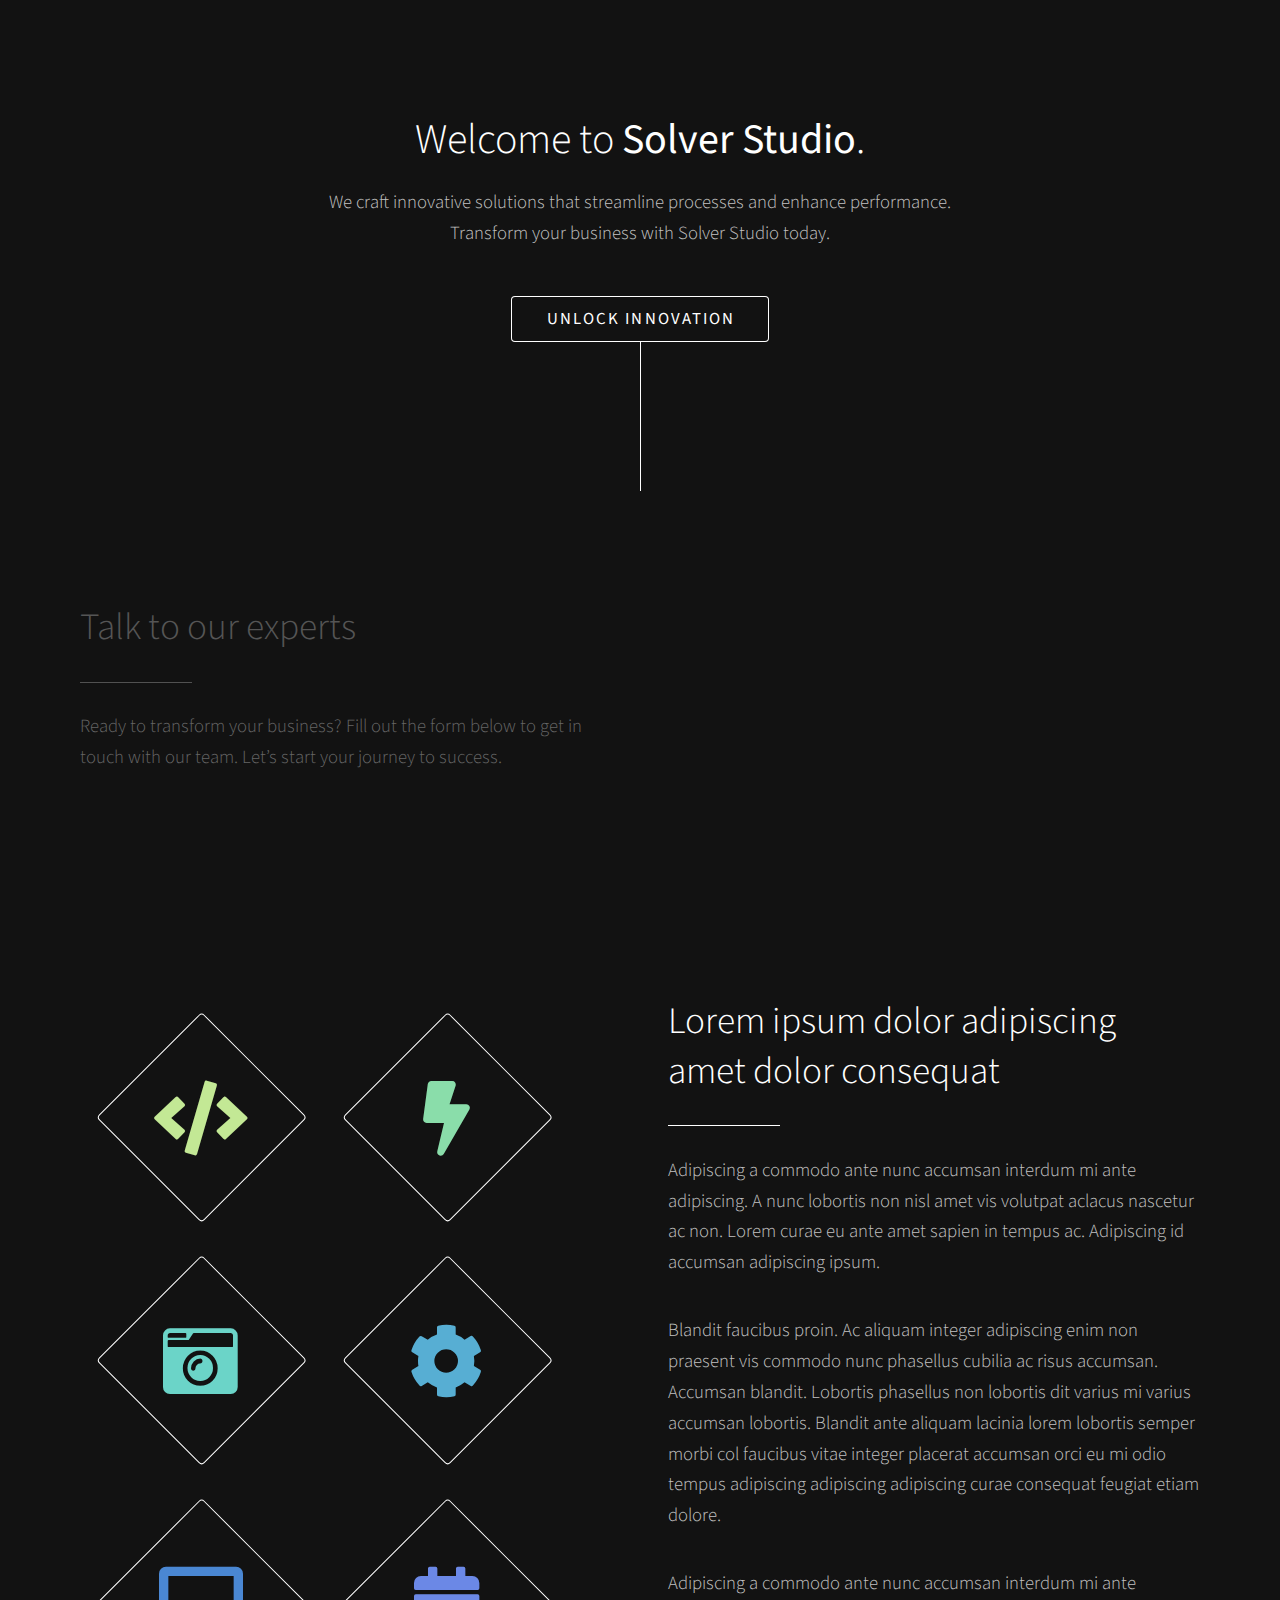
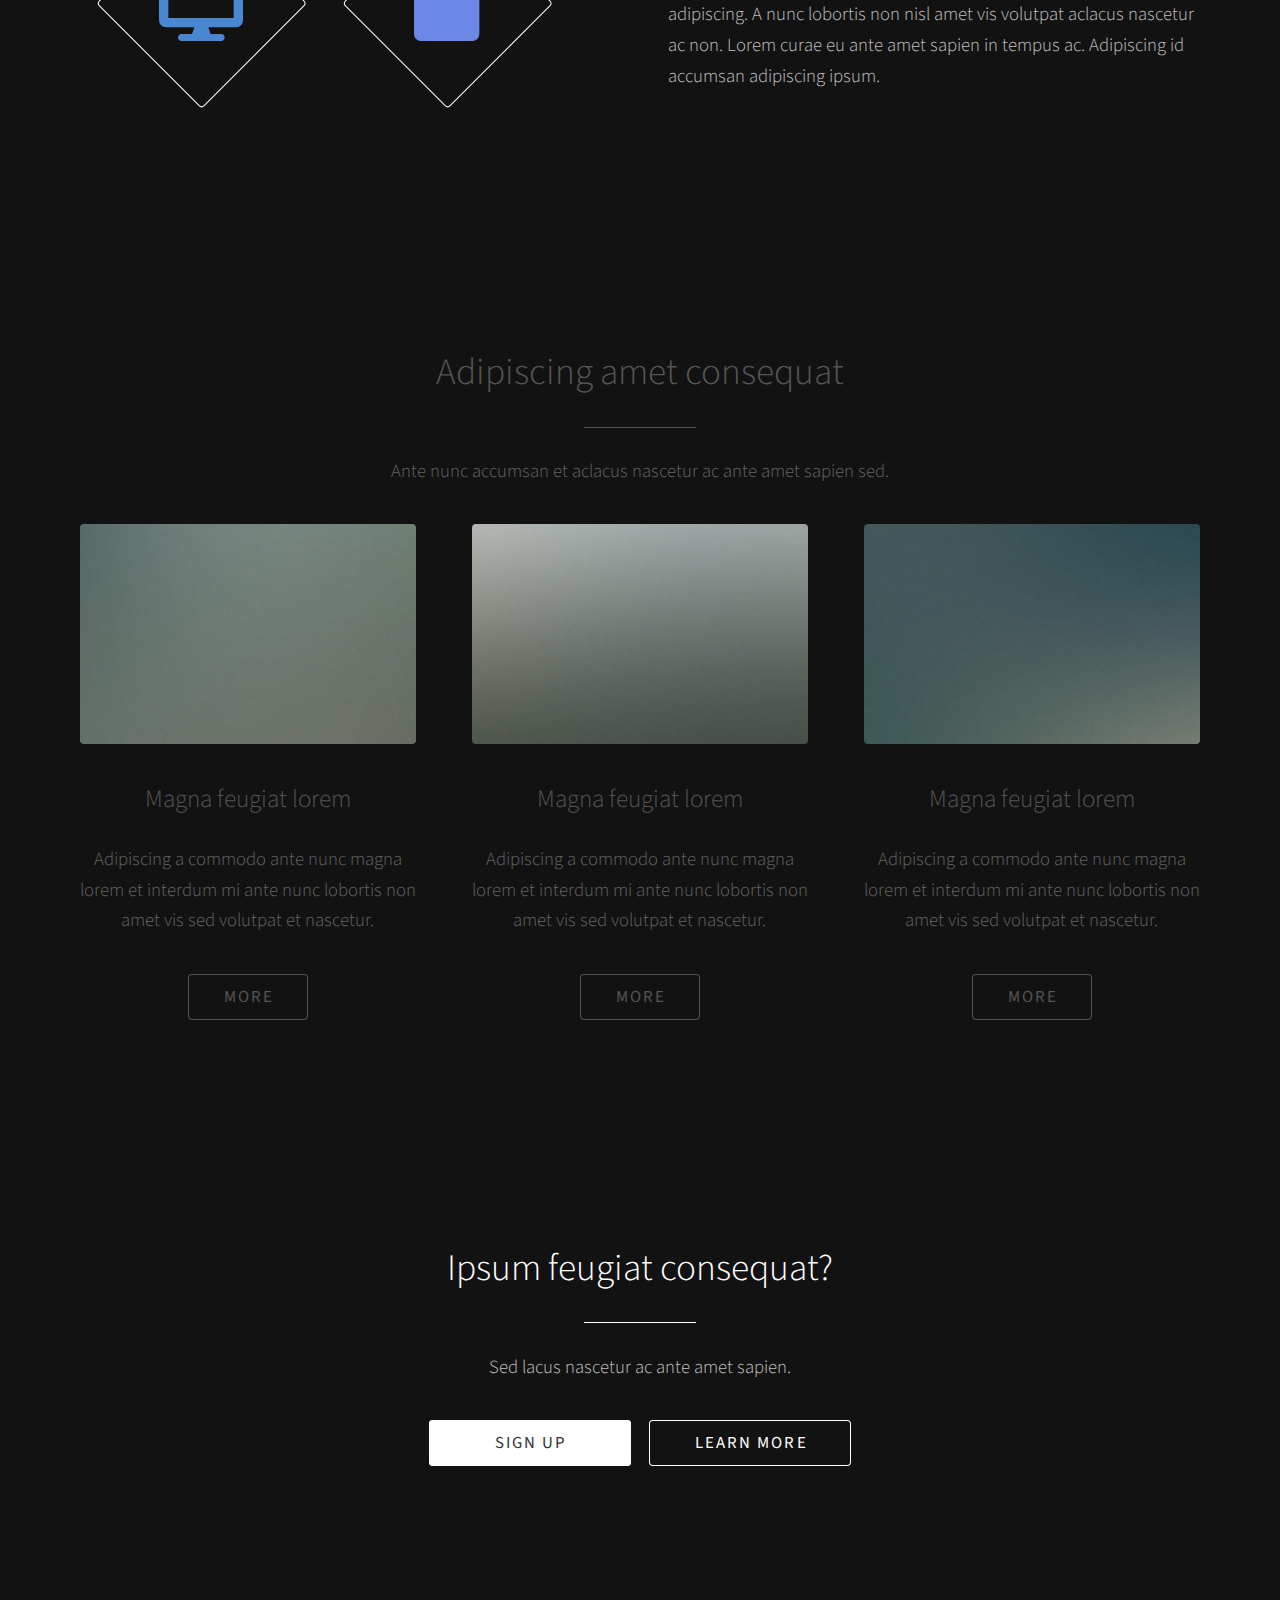
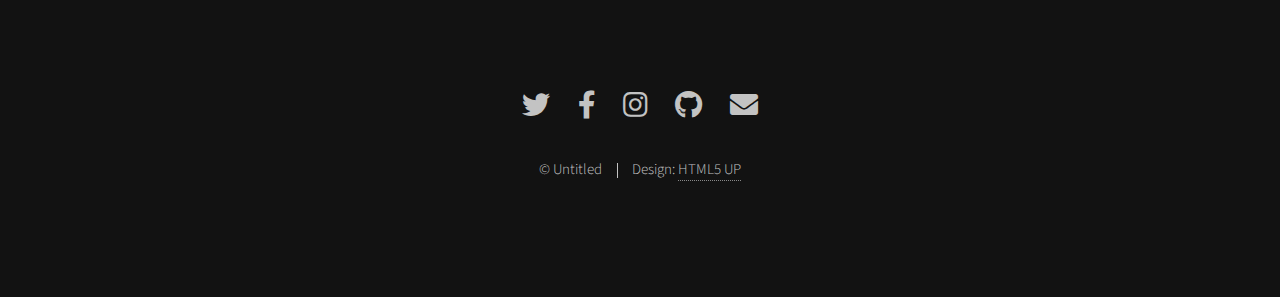
==== commit 8015327c: "change to black" ====
--- a/black/index.html
+++ b/black/index.html
@@ -13,9 +13,8 @@
 		<!-- Header -->
 			<section id="header">
 				<div class="inner">
-					<span class="icon solid major fa-cloud"></span>
 					<h1>Welcome to <strong>Solver Studio</strong></a>.</h1>
-					<p>We craft innovative solutions that streamline processes and enhance performance. Transform your business with Solver Studio today.</p>
+					<p>We craft innovative solutions that streamline processes and enhance performance.<br> Transform your business with Solver Studio today.</p>
 					<ul class="actions special">
 						<li><a href="#one" class="button scrolly">Unlock Innovation</a></li>
 					</ul>
@@ -28,13 +27,12 @@
 					<div class="row gtr-150">
 						<div class="col-6 col-12-medium">
 							<header class="major">
-								<h2>Lorem ipsum dolor adipiscing<br />
-								amet dolor consequat</h2>
+								<h2>Talk to our experts</h2>
 							</header>
-							<p>Adipiscing a commodo ante nunc accumsan et interdum mi ante adipiscing. A nunc lobortis non nisl amet vis sed volutpat aclacus nascetur ac non. Lorem curae et ante amet sapien sed tempus adipiscing id accumsan.</p>
+							<p>Ready to transform your business? Fill out the form below to get in touch with our team. Let’s start your journey to success.</p>
 						</div>
 						<div class="col-6 col-12-medium imp-medium">
-							<span class="image fit"><img src="images/pic01.jpg" alt="" /></span>
+							<span class="image fit"><img src="" alt="" /></span>
 						</div>
 					</div>
 				</div>
--- a/black/assets/css/main.css
+++ b/black/assets/css/main.css
@@ -2819,14 +2819,14 @@
 	}
 
 		.main.style1 {
-			background: #fff;
+			background: #121212;
 		}
 
 		.main.style2 {
-			background-color: #333;
+			background-color: #121212;
 			color: rgba(255, 255, 255, 0.75);
 			background-attachment: fixed,							fixed;
-			background-image: url("images/overlay1.png"), url("../../images/header.jpg");
+			background-image: url(images/background.jpg);
 			background-size: auto,							cover;
 		}
 
@@ -2914,10 +2914,10 @@
 
 	#header {
 		padding: 9em 0 9em 0 ;
-		background-color: #4686a0;
+		background-color: #121212;
 		color: rgba(255, 255, 255, 0.75);
 		background-attachment: fixed,							fixed,							fixed;
-		background-image: url("images/overlay2.png"), url("images/overlay3.svg"), linear-gradient(45deg, #9dc66b 5%, #4fa49a 30%, #4361c2);
+		background-image: url(images/background.jpg);
 		background-position: top left,						center center,					center center;
 		background-size: auto,							cover,							cover;
 		overflow: hidden;
@@ -3076,7 +3076,7 @@
 			-webkit-transition: opacity 1s ease;
 			-ms-transition: opacity 1s ease;
 			transition: opacity 1s ease;
-			background-image: linear-gradient(45deg, #4fa49a, #4361c2);
+			background-image: url(images/background.jpg);
 			content: '';
 			height: 100%;
 			left: 0;
@@ -3110,10 +3110,10 @@
 
 	#footer {
 		padding: 6em 0 6em 0 ;
-		background-color: #4686a0;
+		background-color:#121212;
 		color: rgba(255, 255, 255, 0.75);
 		background-attachment: fixed,							fixed,							fixed;
-		background-image: url("images/overlay2.png"), url("images/overlay4.svg"), linear-gradient(45deg, #4361c2, #4fa49a 50%, #9dc66b 95%);
+		background-image: url(images/background.jpg);
 		background-position: top left,						center center,					center center;
 		background-size: auto,							cover,							cover;
 		text-align: center;
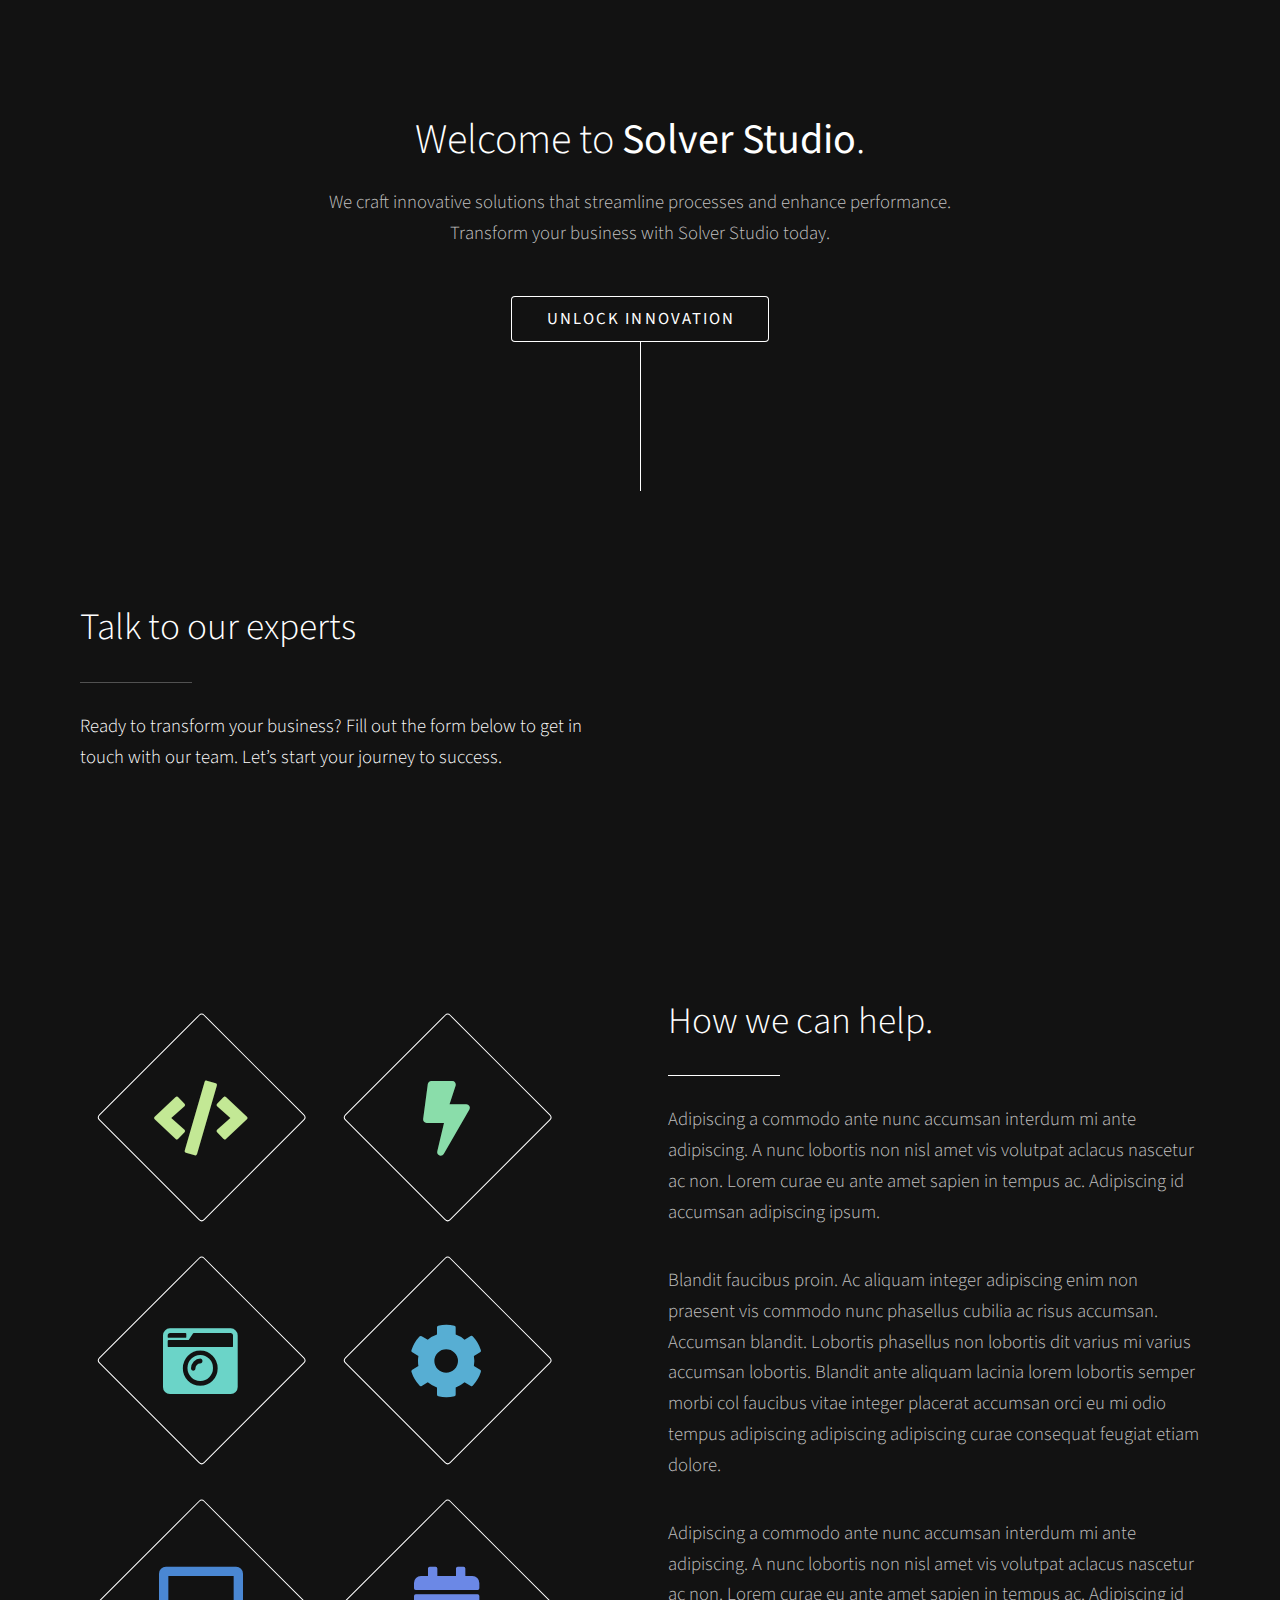
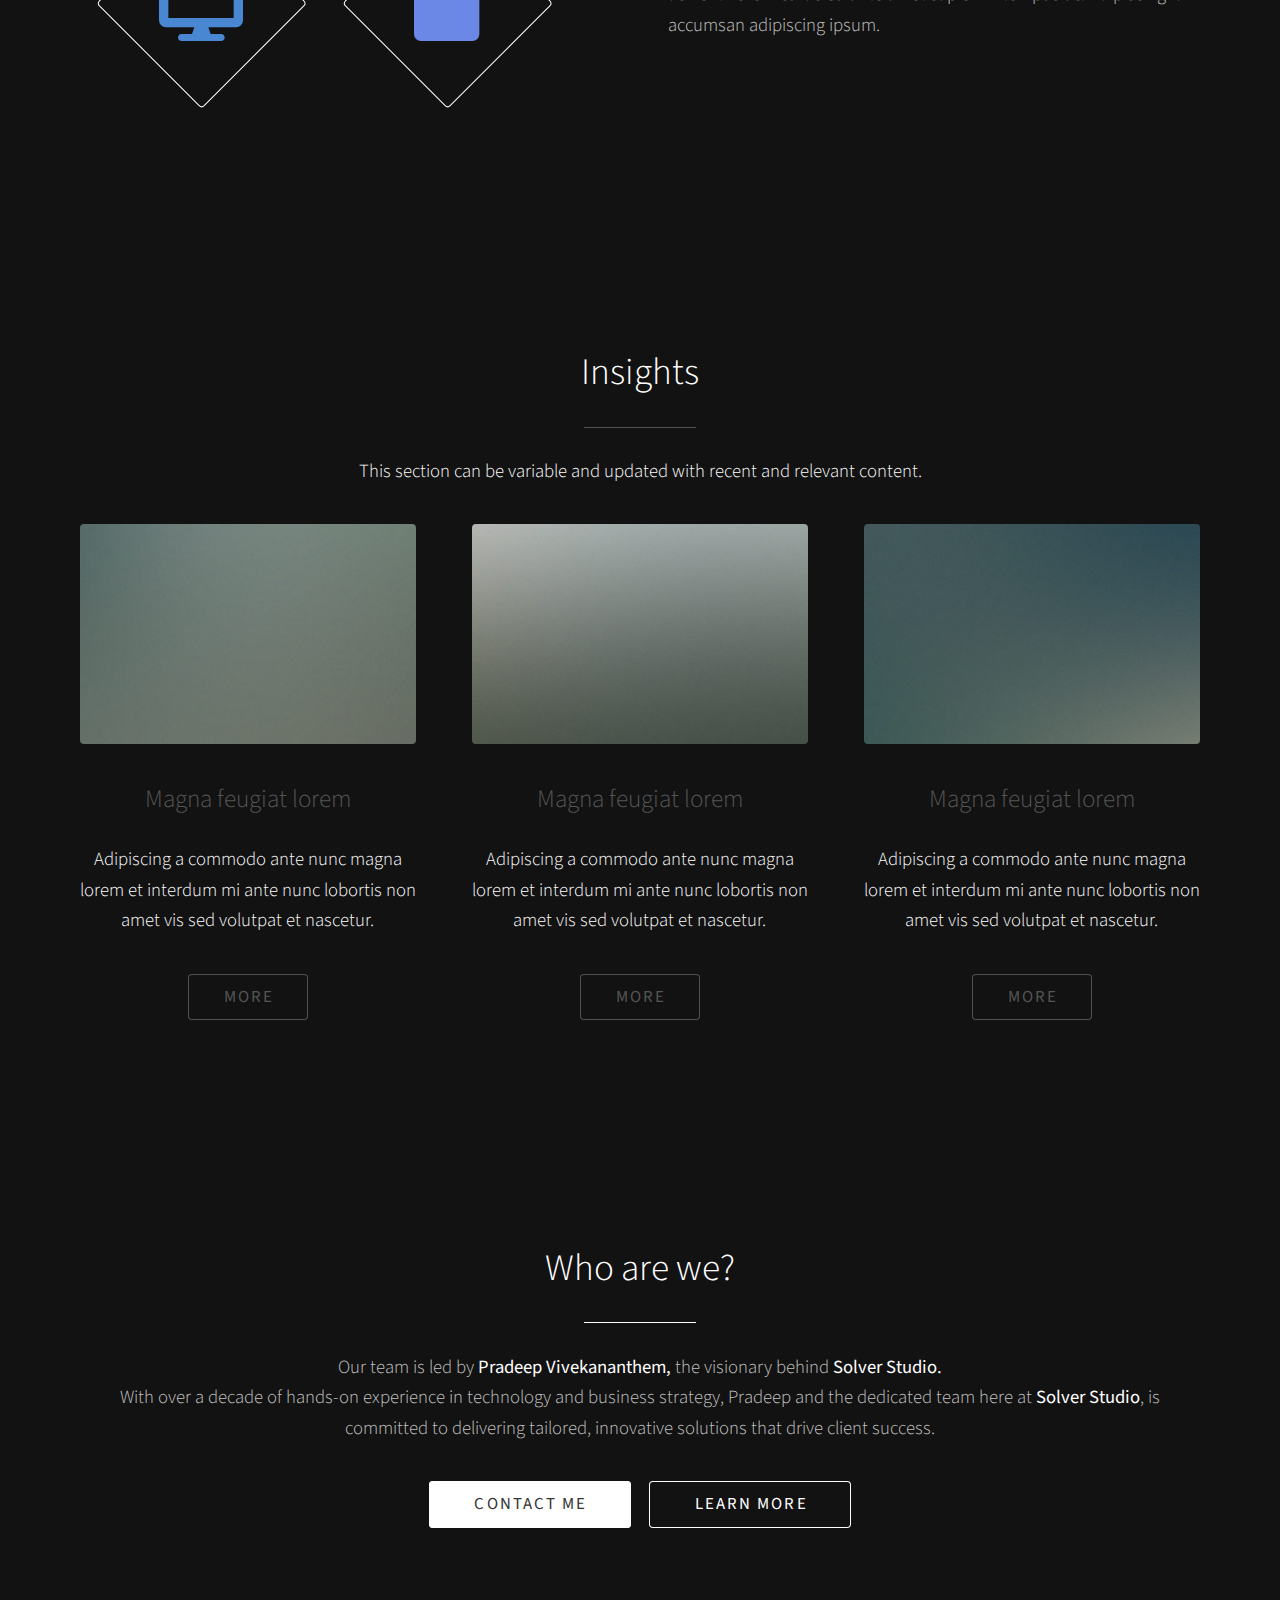
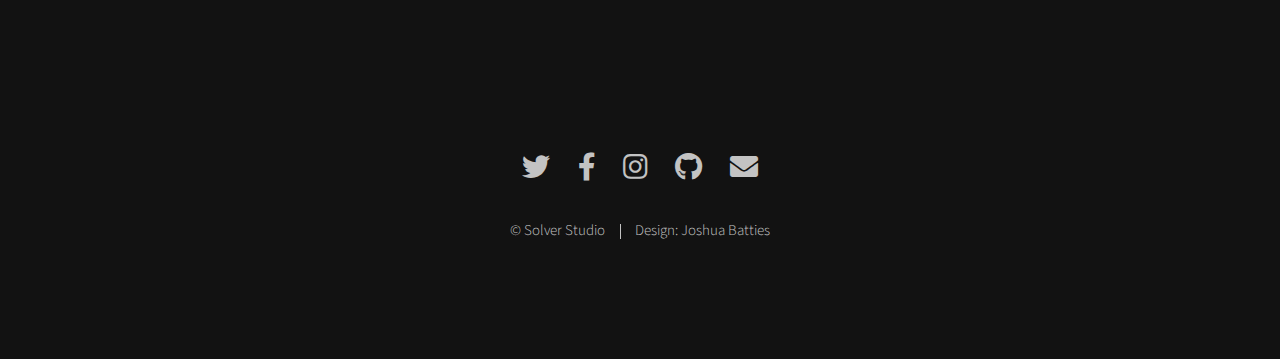
==== commit d328a671: "fill" ====
--- a/black/index.html
+++ b/black/index.html
@@ -54,8 +54,7 @@
 						</div>
 						<div class="col-6 col-12-medium">
 							<header class="major">
-								<h2>Lorem ipsum dolor adipiscing<br />
-								amet dolor consequat</h2>
+								<h2>How we can help.</h2>
 							</header>
 							<p>Adipiscing a commodo ante nunc accumsan interdum mi ante adipiscing. A nunc lobortis non nisl amet vis volutpat aclacus nascetur ac non. Lorem curae eu ante amet sapien in tempus ac. Adipiscing id accumsan adipiscing ipsum.</p>
 							<p>Blandit faucibus proin. Ac aliquam integer adipiscing enim non praesent vis commodo nunc phasellus cubilia ac risus accumsan. Accumsan blandit. Lobortis phasellus non lobortis dit varius mi varius accumsan lobortis. Blandit ante aliquam lacinia lorem lobortis semper morbi col faucibus vitae integer placerat accumsan orci eu mi odio tempus adipiscing adipiscing adipiscing curae consequat feugiat etiam dolore.</p>
@@ -69,9 +68,9 @@
 			<section id="three" class="main style1 special">
 				<div class="container">
 					<header class="major">
-						<h2>Adipiscing amet consequat</h2>
+						<h2>Insights</h2>
 					</header>
-					<p>Ante nunc accumsan et aclacus nascetur ac ante amet sapien sed.</p>
+					<p>This section can be variable and updated with recent and relevant content.</p>
 					<div class="row gtr-150">
 						<div class="col-4 col-12-medium">
 							<span class="image fit"><img src="images/pic02.jpg" alt="" /></span>
@@ -105,17 +104,46 @@
 			<section id="four" class="main style2 special">
 				<div class="container">
 					<header class="major">
-						<h2>Ipsum feugiat consequat?</h2>
+						<h2>Who are we?</h2>
 					</header>
-					<p>Sed lacus nascetur ac ante amet sapien.</p>
+					<p>Our team is led by <strong>Pradeep Vivekananthem,</strong> the visionary behind <strong>Solver Studio.</strong> <br>With over a decade of hands-on experience in technology and business strategy, Pradeep and the dedicated team here at <strong>Solver Studio</strong>, is committed to delivering tailored, innovative solutions that drive client success.</p>
 					<ul class="actions special">
-						<li><a href="#" class="button wide primary">Sign Up</a></li>
+						<li><a href="#" class="button wide primary">Contact me</a></li>
 						<li><a href="#" class="button wide">Learn More</a></li>
 					</ul>
 				</div>
 			</section>
 
-		<!-- Five -->
+		<!-- Footer -->
+			<section id="footer">
+				<ul class="icons">
+					<li><a href="#" class="icon brands alt fa-twitter"><span class="label">Twitter</span></a></li>
+					<li><a href="#" class="icon brands alt fa-facebook-f"><span class="label">Facebook</span></a></li>
+					<li><a href="#" class="icon brands alt fa-instagram"><span class="label">Instagram</span></a></li>
+					<li><a href="#" class="icon brands alt fa-github"><span class="label">GitHub</span></a></li>
+					<li><a href="#" class="icon solid alt fa-envelope"><span class="label">Email</span></a></li>
+				</ul>
+				<ul class="copyright">
+					<li>&copy; Solver Studio</li><li>Design: Joshua Batties</li>
+				</ul>
+			</section>
+
+		<!-- Scripts -->
+			<script src="assets/js/jquery.min.js"></script>
+			<script src="assets/js/jquery.scrolly.min.js"></script>
+			<script src="assets/js/browser.min.js"></script>
+			<script src="assets/js/breakpoints.min.js"></script>
+			<script src="assets/js/util.js"></script>
+			<script src="assets/js/main.js"></script>
+
+	</body>
+</html>
+
+
+
+
+
+<!-- Spare components -->
 		<!--
 			<section id="five" class="main style1">
 				<div class="container">
@@ -430,30 +458,4 @@
 					</section>
 
 				</div>
-			</section>
-		-->
-
-		<!-- Footer -->
-			<section id="footer">
-				<ul class="icons">
-					<li><a href="#" class="icon brands alt fa-twitter"><span class="label">Twitter</span></a></li>
-					<li><a href="#" class="icon brands alt fa-facebook-f"><span class="label">Facebook</span></a></li>
-					<li><a href="#" class="icon brands alt fa-instagram"><span class="label">Instagram</span></a></li>
-					<li><a href="#" class="icon brands alt fa-github"><span class="label">GitHub</span></a></li>
-					<li><a href="#" class="icon solid alt fa-envelope"><span class="label">Email</span></a></li>
-				</ul>
-				<ul class="copyright">
-					<li>&copy; Untitled</li><li>Design: <a href="http://html5up.net">HTML5 UP</a></li>
-				</ul>
-			</section>
-
-		<!-- Scripts -->
-			<script src="assets/js/jquery.min.js"></script>
-			<script src="assets/js/jquery.scrolly.min.js"></script>
-			<script src="assets/js/browser.min.js"></script>
-			<script src="assets/js/breakpoints.min.js"></script>
-			<script src="assets/js/util.js"></script>
-			<script src="assets/js/main.js"></script>
-
-	</body>
-</html>+			</section> -->--- a/black/assets/css/main.css
+++ b/black/assets/css/main.css
@@ -1,11 +1,6 @@
 @import url("fontawesome-all.min.css");
 @import url("https://fonts.googleapis.com/css?family=Source+Sans+Pro:300,300italic,400,400italic");
 
-/*
-	Photon by HTML5 UP
-	html5up.net | @ajlkn
-	Free for personal and commercial use under the CCA 3.0 license (html5up.net/license)
-*/
 
 html, body, div, span, applet, object,
 iframe, h1, h2, h3, h4, h5, h6, p, blockquote,
@@ -2820,7 +2815,14 @@
 
 		.main.style1 {
 			background: #121212;
-		}
+			color: white;
+		}
+
+		.main.style1 h2,
+			.main.style1 header.major:after {
+    		color: white;
+    		border-color: white; /* For the line below the heading */
+			}
 
 		.main.style2 {
 			background-color: #121212;
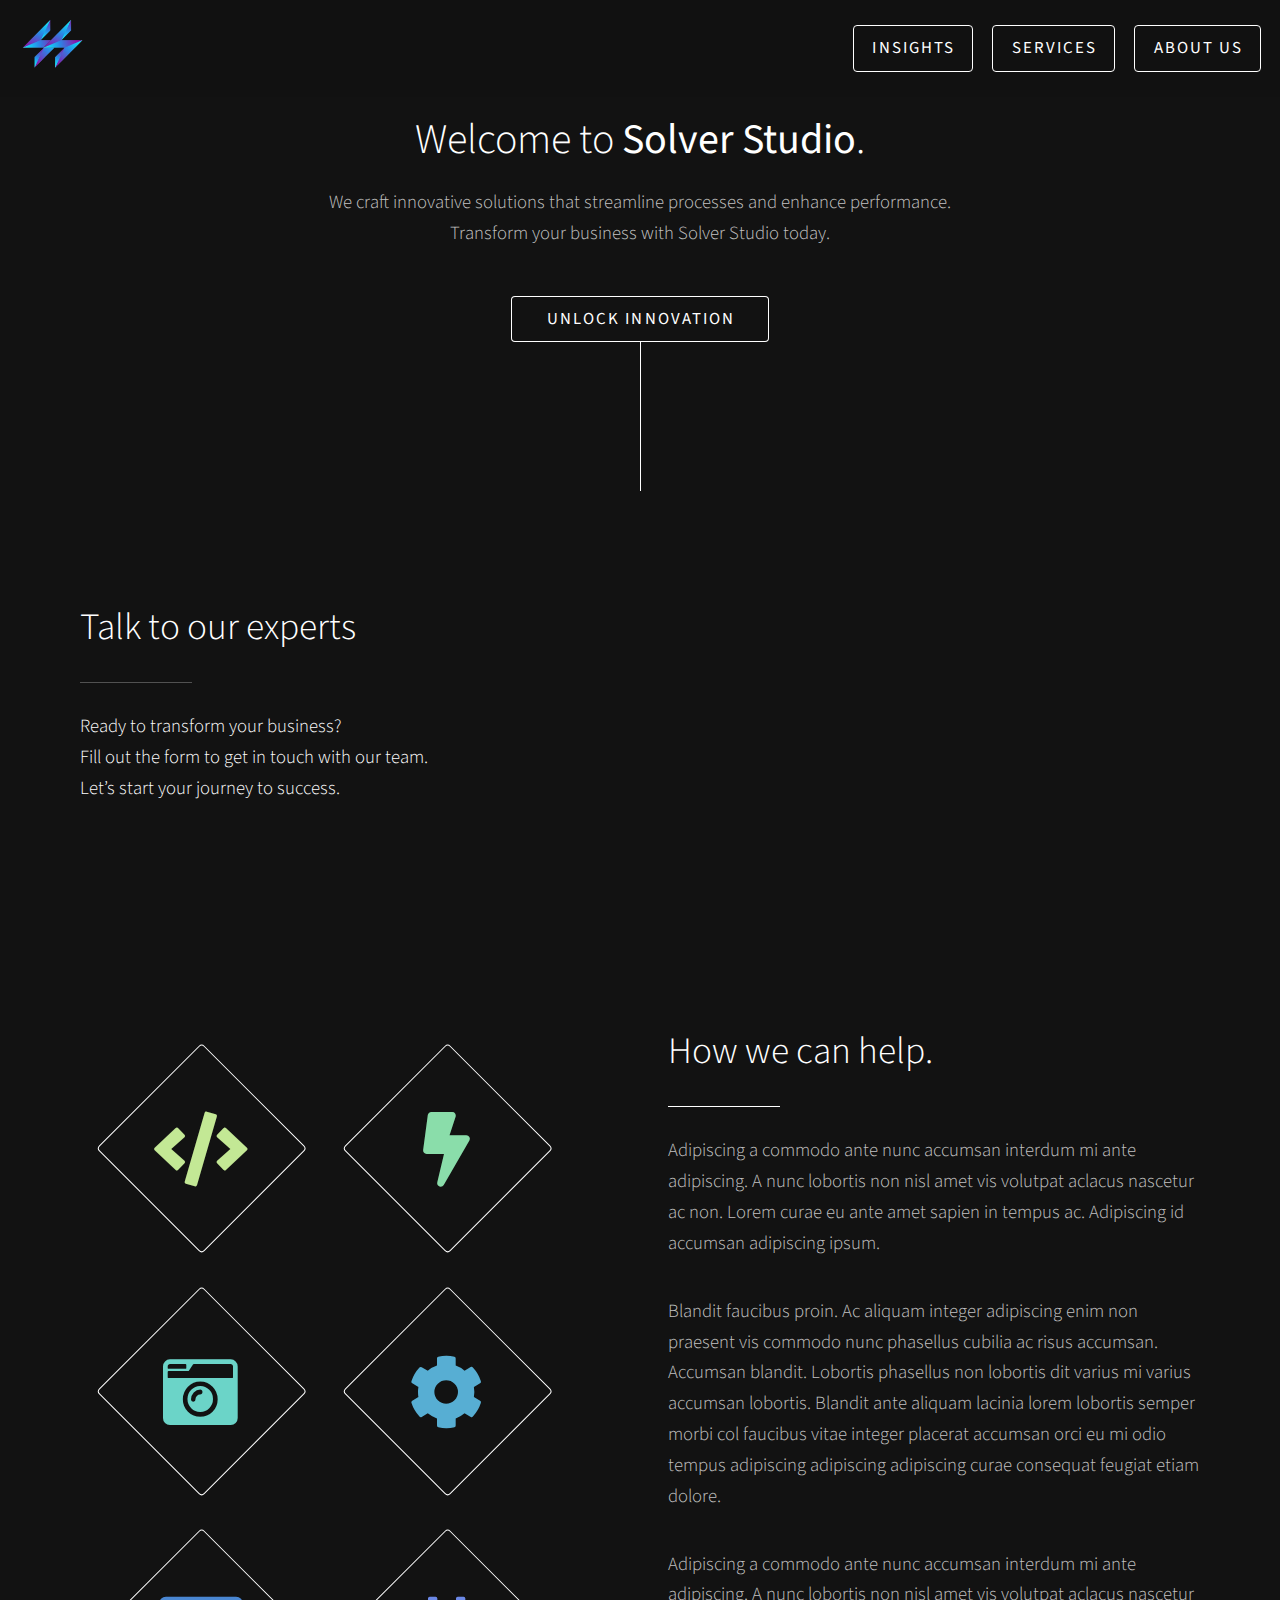
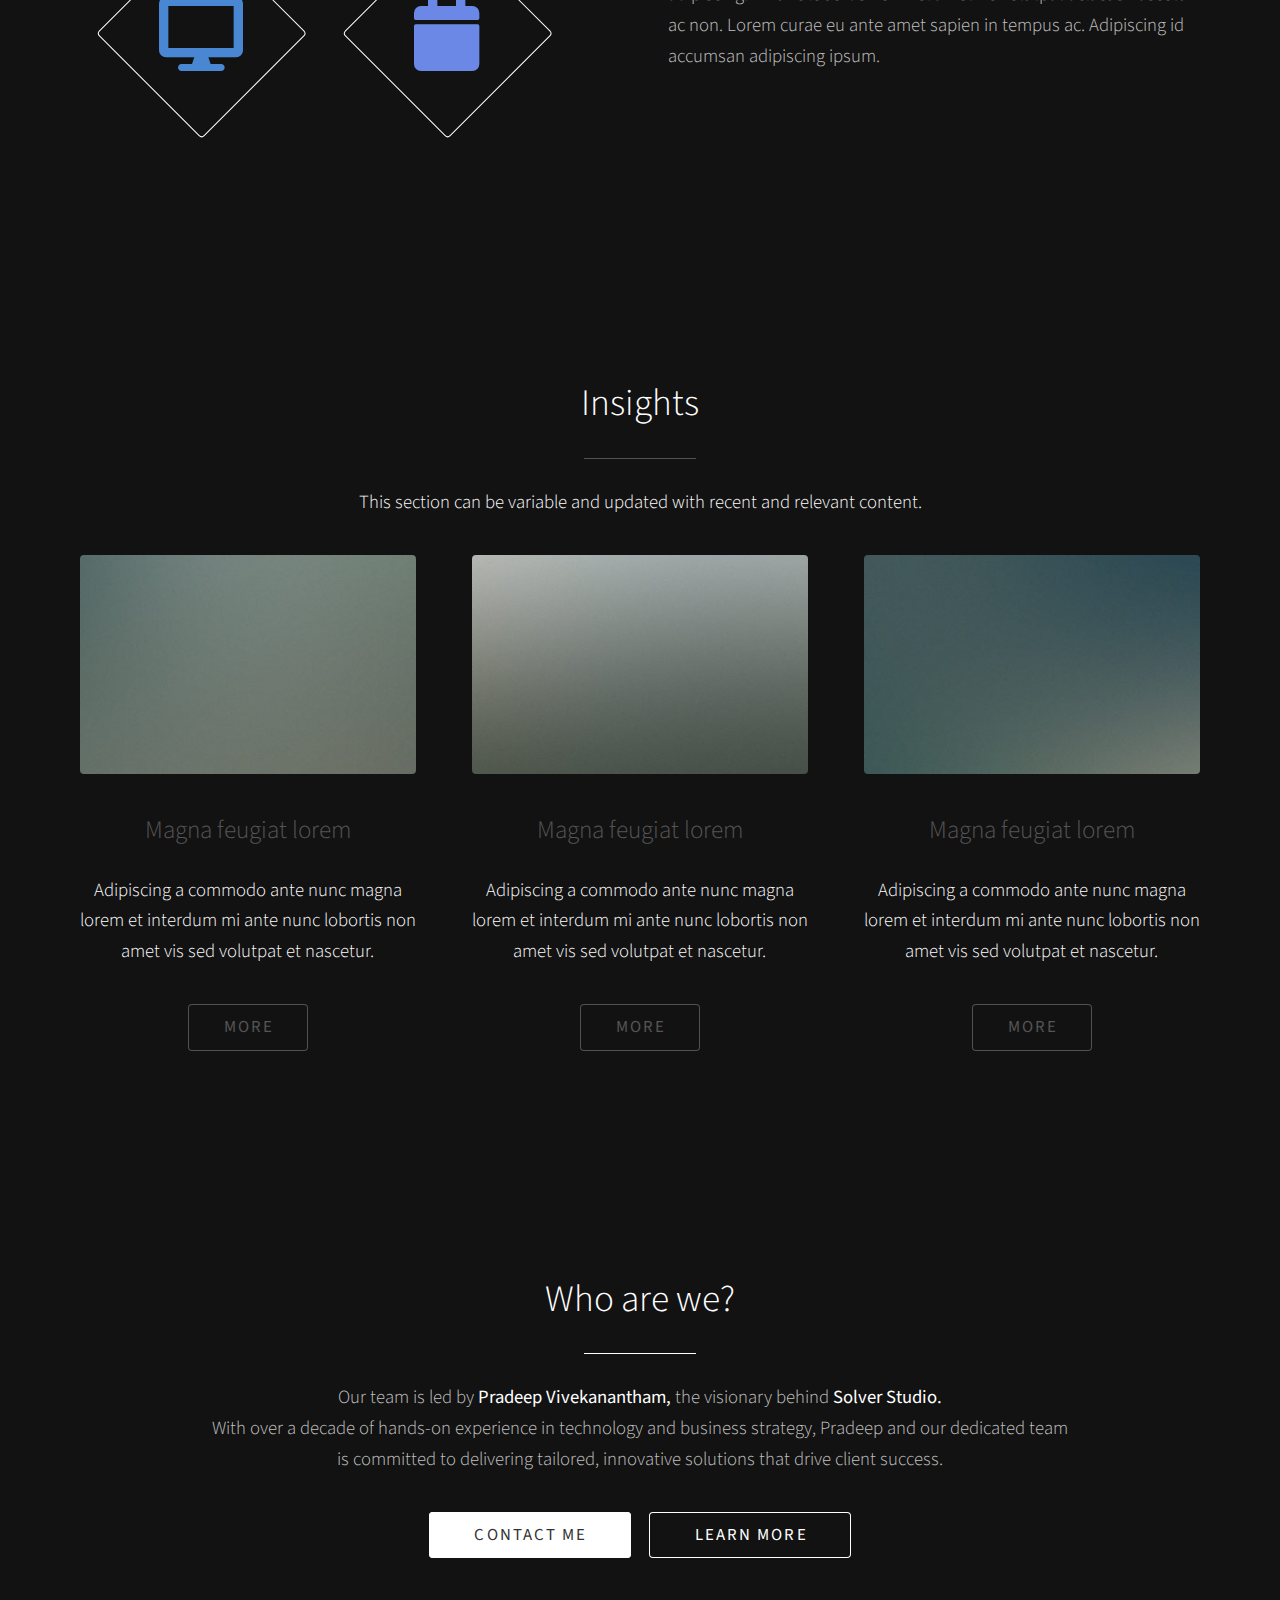
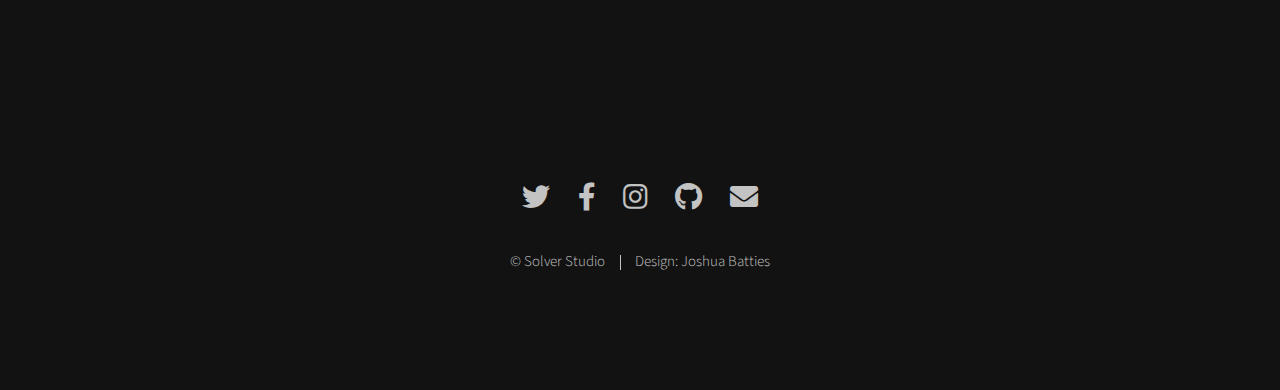
==== commit d455a348: "fill" ====
--- a/black/index.html
+++ b/black/index.html
@@ -11,15 +11,26 @@
 	<body class="is-preload">
 
 		<!-- Header -->
-			<section id="header">
-				<div class="inner">
-					<h1>Welcome to <strong>Solver Studio</strong></a>.</h1>
-					<p>We craft innovative solutions that streamline processes and enhance performance.<br> Transform your business with Solver Studio today.</p>
-					<ul class="actions special">
-						<li><a href="#one" class="button scrolly">Unlock Innovation</a></li>
-					</ul>
-				</div>
-			</section>
+<section id="header">
+    <div class="header-top">
+        <div class="logo">
+            <img src="images/SolverStudioLogo.png" alt="Solver Studio Logo">
+        </div>
+        <div class="header-buttons">
+            <a href="#insights" class="button small">Insights</a>
+            <a href="#services" class="button small">Services</a>
+            <a href="#about" class="button small">About Us</a>
+        </div>
+    </div>
+    <div class="inner">
+        <h1>Welcome to <strong>Solver Studio</strong>.</h1>
+        <p>We craft innovative solutions that streamline processes and enhance performance.<br> Transform your business with Solver Studio today.</p>
+        <ul class="actions special">
+            <li><a href="#one" class="button scrolly">Unlock Innovation</a></li>
+        </ul>
+    </div>
+</section>
+
 
 		<!-- One -->
 			<section id="one" class="main style1">
@@ -29,7 +40,7 @@
 							<header class="major">
 								<h2>Talk to our experts</h2>
 							</header>
-							<p>Ready to transform your business? Fill out the form below to get in touch with our team. Let’s start your journey to success.</p>
+							<p>Ready to transform your business?<br> Fill out the form to get in touch with our team.<br> Let’s start your journey to success.</p>
 						</div>
 						<div class="col-6 col-12-medium imp-medium">
 							<span class="image fit"><img src="" alt="" /></span>
@@ -106,7 +117,7 @@
 					<header class="major">
 						<h2>Who are we?</h2>
 					</header>
-					<p>Our team is led by <strong>Pradeep Vivekananthem,</strong> the visionary behind <strong>Solver Studio.</strong> <br>With over a decade of hands-on experience in technology and business strategy, Pradeep and the dedicated team here at <strong>Solver Studio</strong>, is committed to delivering tailored, innovative solutions that drive client success.</p>
+					<p>Our team is led by <strong>Pradeep Vivekanantham,</strong> the visionary behind <strong>Solver Studio.</strong> <br>With over a decade of hands-on experience in technology and business strategy, Pradeep and our dedicated team<br> is committed to delivering tailored, innovative solutions that drive client success.</p>
 					<ul class="actions special">
 						<li><a href="#" class="button wide primary">Contact me</a></li>
 						<li><a href="#" class="button wide">Learn More</a></li>
--- a/black/assets/css/main.css
+++ b/black/assets/css/main.css
@@ -2914,202 +2914,235 @@
 
 /* Header */
 
-	#header {
-		padding: 9em 0 9em 0 ;
-		background-color: #121212;
-		color: rgba(255, 255, 255, 0.75);
-		background-attachment: fixed,							fixed,							fixed;
-		background-image: url(images/background.jpg);
-		background-position: top left,						center center,					center center;
-		background-size: auto,							cover,							cover;
-		overflow: hidden;
-		position: relative;
-		text-align: center;
-	}
-
-		#header a {
-			border-bottom-color: rgba(255, 255, 255, 0.5);
-		}
-
-			#header a:hover {
-				color: #ffffff;
-			}
-
-		#header h1, #header h2, #header h3, #header h4, #header h5, #header h6, #header strong, #header b {
-			color: #ffffff;
-		}
-
-		#header header p {
-			color: #ffffff;
-		}
-
-		#header header.major:after {
-			background: #ffffff;
-		}
-
-		#header input[type="submit"],
-		#header input[type="reset"],
-		#header input[type="button"],
-		#header button,
-		#header .button {
-			box-shadow: inset 0 0 0 1px #ffffff;
-			color: #ffffff !important;
-		}
-
-			#header input[type="submit"]:hover,
-			#header input[type="reset"]:hover,
-			#header input[type="button"]:hover,
-			#header button:hover,
-			#header .button:hover {
-				background-color: rgba(255, 255, 255, 0.125);
-			}
-
-			#header input[type="submit"]:active,
-			#header input[type="reset"]:active,
-			#header input[type="button"]:active,
-			#header button:active,
-			#header .button:active {
-				background-color: rgba(255, 255, 255, 0.25);
-			}
-
-			#header input[type="submit"].primary,
-			#header input[type="reset"].primary,
-			#header input[type="button"].primary,
-			#header button.primary,
-			#header .button.primary {
-				background-color: #ffffff;
-				box-shadow: inset 0 0 0 1px #ffffff !important;
-				color: #4686a0 !important;
-			}
-
-				#header input[type="submit"].primary:hover,
-				#header input[type="reset"].primary:hover,
-				#header input[type="button"].primary:hover,
-				#header button.primary:hover,
-				#header .button.primary:hover {
-					background-color: rgba(255, 255, 255, 0.125) !important;
-					color: #ffffff !important;
-				}
-
-				#header input[type="submit"].primary:active,
-				#header input[type="reset"].primary:active,
-				#header input[type="button"].primary:active,
-				#header button.primary:active,
-				#header .button.primary:active {
-					background-color: rgba(255, 255, 255, 0.25) !important;
-				}
-
-		#header ul.major-icons li .icon {
-			border-color: #ffffff;
-		}
-
-		#header .icon.major {
-			color: #ffffff;
-		}
-
-		#header h1 {
-			margin: 0;
-		}
-
-		#header p {
-			margin: 1em 0 0 0;
-		}
-
-		#header .actions {
-			-moz-justify-content: center;
-			-webkit-justify-content: center;
-			-ms-justify-content: center;
-			justify-content: center;
-			margin-top: 2.5em;
-			margin-left: 0;
-			position: relative;
-		}
-
-			#header .actions li:first-child {
-				padding-left: 0;
-			}
-
-			#header .actions:after {
-				background: #ffffff;
-				content: '';
-				height: 100vh;
-				left: 50%;
-				position: absolute;
-				top: 100%;
-				width: 1px;
-			}
-
-		#header .inner {
-			-moz-transition: -moz-transform 1.5s ease, opacity 2s ease;
-			-webkit-transition: -webkit-transform 1.5s ease, opacity 2s ease;
-			-ms-transition: -ms-transform 1.5s ease, opacity 2s ease;
-			transition: transform 1.5s ease, opacity 2s ease;
-			-moz-transition-delay: 0.25s;
-			-webkit-transition-delay: 0.25s;
-			-ms-transition-delay: 0.25s;
-			transition-delay: 0.25s;
-			-moz-transform: scale(1);
-			-webkit-transform: scale(1);
-			-ms-transform: scale(1);
-			transform: scale(1);
-			opacity: 1;
-			position: relative;
-			z-index: 1;
-		}
-
-			#header .inner .actions {
-				-moz-transition: -moz-transform 1.25s ease;
-				-webkit-transition: -webkit-transform 1.25s ease;
-				-ms-transition: -ms-transform 1.25s ease;
-				transition: transform 1.25s ease;
-				-moz-transition-delay: 1s;
-				-webkit-transition-delay: 1s;
-				-ms-transition-delay: 1s;
-				transition-delay: 1s;
-				-moz-transform: translateY(0);
-				-webkit-transform: translateY(0);
-				-ms-transform: translateY(0);
-				transform: translateY(0);
-				opacity: 1;
-			}
-
-		#header:after {
-			-moz-transition: opacity 1s ease;
-			-webkit-transition: opacity 1s ease;
-			-ms-transition: opacity 1s ease;
-			transition: opacity 1s ease;
-			background-image: url(images/background.jpg);
-			content: '';
-			height: 100%;
-			left: 0;
-			opacity: 0;
-			position: absolute;
-			top: 0;
-			width: 100%;
-		}
-
-	body.is-preload #header .inner {
-		-moz-transform: scale(1.05);
-		-webkit-transform: scale(1.05);
-		-ms-transform: scale(1.05);
-		transform: scale(1.05);
-		opacity: 0;
-	}
-
-		body.is-preload #header .inner .actions {
-			-moz-transform: translateY(30em);
-			-webkit-transform: translateY(30em);
-			-ms-transform: translateY(30em);
-			transform: translateY(30em);
-			opacity: 0;
-		}
-
-	body.is-preload #header:after {
-		opacity: 1;
-	}
+#header {
+    padding: 9em 0 9em 0;
+    background-color: #121212;
+    color: rgba(255, 255, 255, 0.75);
+    background-attachment: fixed, fixed, fixed;
+    background-image: url(images/background.jpg);
+    background-position: top left, center center, center center;
+    background-size: auto, cover, cover;
+    overflow: hidden;
+    position: relative;
+    text-align: center;
+}
+
+#header .header-top {
+    display: flex;
+    justify-content: space-between;
+    align-items: center;
+    padding: 1em;
+    position: absolute;
+    top: 0;
+    width: 100%;
+    background: rgba(18, 18, 18, 0.8); /* Semi-transparent background */
+}
+
+#header .header-top .logo img {
+    height: 50px; /* Adjust as needed */
+}
+
+#header .header-top .header-buttons {
+    display: flex;
+    gap: 1em; /* Space between buttons */
+}
+
+#header .header-top .header-buttons .button {
+    background: none;
+    color: rgb(29, 202, 242);
+    border: 1px solid rgb(29, 202, 242);
+    padding: 0.5em 1em;
+    text-transform: uppercase;
+    transition: all 0.3s ease;
+}
+
+#header .header-top .header-buttons .button:hover {
+    background: rgb(29, 202, 242);
+    color: #fff;
+}
+
+#header a {
+    border-bottom-color: rgba(255, 255, 255, 0.5);
+}
+
+#header a:hover {
+    color: #ffffff;
+}
+
+#header h1, #header h2, #header h3, #header h4, #header h5, #header h6, #header strong, #header b {
+    color: #ffffff;
+}
+
+#header header p {
+    color: #ffffff;
+}
+
+#header header.major:after {
+    background: #ffffff;
+}
+
+#header input[type="submit"],
+#header input[type="reset"],
+#header input[type="button"],
+#header button,
+#header .button {
+    box-shadow: inset 0 0 0 1px #ffffff;
+    color: #ffffff !important;
+}
+
+#header input[type="submit"]:hover,
+#header input[type="reset"]:hover,
+#header input[type="button"]:hover,
+#header button:hover,
+#header .button:hover {
+    background-color: rgba(255, 255, 255, 0.125);
+}
+
+#header input[type="submit"]:active,
+#header input[type="reset"]:active,
+#header input[type="button"]:active,
+#header button:active,
+#header .button:active {
+    background-color: rgba(255, 255, 255, 0.25);
+}
+
+#header input[type="submit"].primary,
+#header input[type="reset"].primary,
+#header input[type="button"].primary,
+#header button.primary,
+#header .button.primary {
+    background-color: #ffffff;
+    box-shadow: inset 0 0 0 1px #ffffff !important;
+    color: #4686a0 !important;
+}
+
+#header input[type="submit"].primary:hover,
+#header input[type="reset"].primary:hover,
+#header input[type="button"].primary:hover,
+#header button.primary:hover,
+#header .button.primary:hover {
+    background-color: rgba(255, 255, 255, 0.125) !important;
+    color: #ffffff !important;
+}
+
+#header input[type="submit"].primary:active,
+#header input[type="reset"].primary:active,
+#header input[type="button"].primary:active,
+#header button.primary:active,
+#header .button.primary:active {
+    background-color: rgba(255, 255, 255, 0.25) !important;
+}
+
+#header ul.major-icons li .icon {
+    border-color: #ffffff;
+}
+
+#header .icon.major {
+    color: #ffffff;
+}
+
+#header h1 {
+    margin: 0;
+}
+
+#header p {
+    margin: 1em 0 0 0;
+}
+
+#header .actions {
+    -moz-justify-content: center;
+    -webkit-justify-content: center;
+    -ms-justify-content: center;
+    justify-content: center;
+    margin-top: 2.5em;
+    margin-left: 0;
+    position: relative;
+}
+
+#header .actions li:first-child {
+    padding-left: 0;
+}
+
+#header .actions:after {
+    background: #ffffff;
+    content: '';
+    height: 100vh;
+    left: 50%;
+    position: absolute;
+    top: 100%;
+    width: 1px;
+}
+
+#header .inner {
+    -moz-transition: -moz-transform 1.5s ease, opacity 2s ease;
+    -webkit-transition: -webkit-transform 1.5s ease, opacity 2s ease;
+    -ms-transition: -ms-transform 1.5s ease, opacity 2s ease;
+    transition: transform 1.5s ease, opacity 2s ease;
+    -moz-transition-delay: 0.25s;
+    -webkit-transition-delay: 0.25s;
+    -ms-transition-delay: 0.25s;
+    transition-delay: 0.25s;
+    -moz-transform: scale(1);
+    -webkit-transform: scale(1);
+    -ms-transform: scale(1);
+    transform: scale(1);
+    opacity: 1;
+    position: relative;
+    z-index: 1;
+}
+
+#header .inner .actions {
+    -moz-transition: -moz-transform 1.25s ease;
+    -webkit-transition: -webkit-transform 1.25s ease;
+    -ms-transition: -ms-transform 1.25s ease;
+    transition: transform 1.25s ease;
+    -moz-transition-delay: 1s;
+    -webkit-transition-delay: 1s;
+    -ms-transition-delay: 1s;
+    transition-delay: 1s;
+    -moz-transform: translateY(0);
+    -webkit-transform: translateY(0);
+    -ms-transform: translateY(0);
+    transform: translateY(0);
+    opacity: 1;
+}
+
+#header:after {
+    -moz-transition: opacity 1s ease;
+    -webkit-transition: opacity 1s ease;
+    -ms-transition: opacity 1s ease;
+    transition: opacity 1s ease;
+    background-image: url(images/background.jpg);
+    content: '';
+    height: 100%;
+    left: 0;
+    opacity: 0;
+    position: absolute;
+    top: 0;
+    width: 100%;
+}
+
+body.is-preload #header .inner {
+    -moz-transform: scale(1.05);
+    -webkit-transform: scale(1.05);
+    -ms-transform: scale(1.05);
+    transform: scale(1.05);
+    opacity: 0;
+}
+
+body.is-preload #header .inner .actions {
+    -moz-transform: translateY(30em);
+    -webkit-transform: translateY(30em);
+    -ms-transform: translateY(30em);
+    transform: translateY(30em);
+    opacity: 0;
+}
+
+body.is-preload #header:after {
+    opacity: 1;
+}
 
 /* Footer */
-
 	#footer {
 		padding: 6em 0 6em 0 ;
 		background-color:#121212;
@@ -3511,4 +3544,41 @@
 				padding: 2em 1em 2em 1em ;
 			}
 
-	}+	}
+
+/* Ensure specific targeting for header buttons */
+#header .header-top .header-buttons .button {
+    background: none;
+    color: #ffffff !important; /* Default white text */
+    border: 1px solid #ffffff; /* Default white border */
+    padding: 0.5em 1em;
+    text-transform: uppercase;
+    transition: all 0.3s ease;
+    box-shadow: none; /* Remove any additional box shadows */
+    display: flex; /* Use flexbox to center text */
+    align-items: center; /* Vertically center */
+    justify-content: center; /* Horizontally center */
+}
+
+#header .header-top .header-buttons .button:hover {
+    background: none; /* Ensure background stays transparent */
+    color: rgb(29, 202, 242) !important; /* Blue text on hover */
+    border: 1px solid rgb(29, 202, 242); /* Blue border on hover */
+}
+
+/* Apply these styles to the specific button class if needed */
+#header .header-top .header-buttons .button.small {
+    font-size: 0.9em;
+    padding: 0.5em 1em;
+}
+
+/* Ensure this rule does not conflict with the header buttons */
+#header input[type="submit"],
+#header input[type="reset"],
+#header input[type="button"],
+#header button,
+#header .button {
+    box-shadow: inset 0 0 0 1px #ffffff;
+    color: #ffffff !important;
+    background: transparent; /* Ensure background is transparent */
+}
